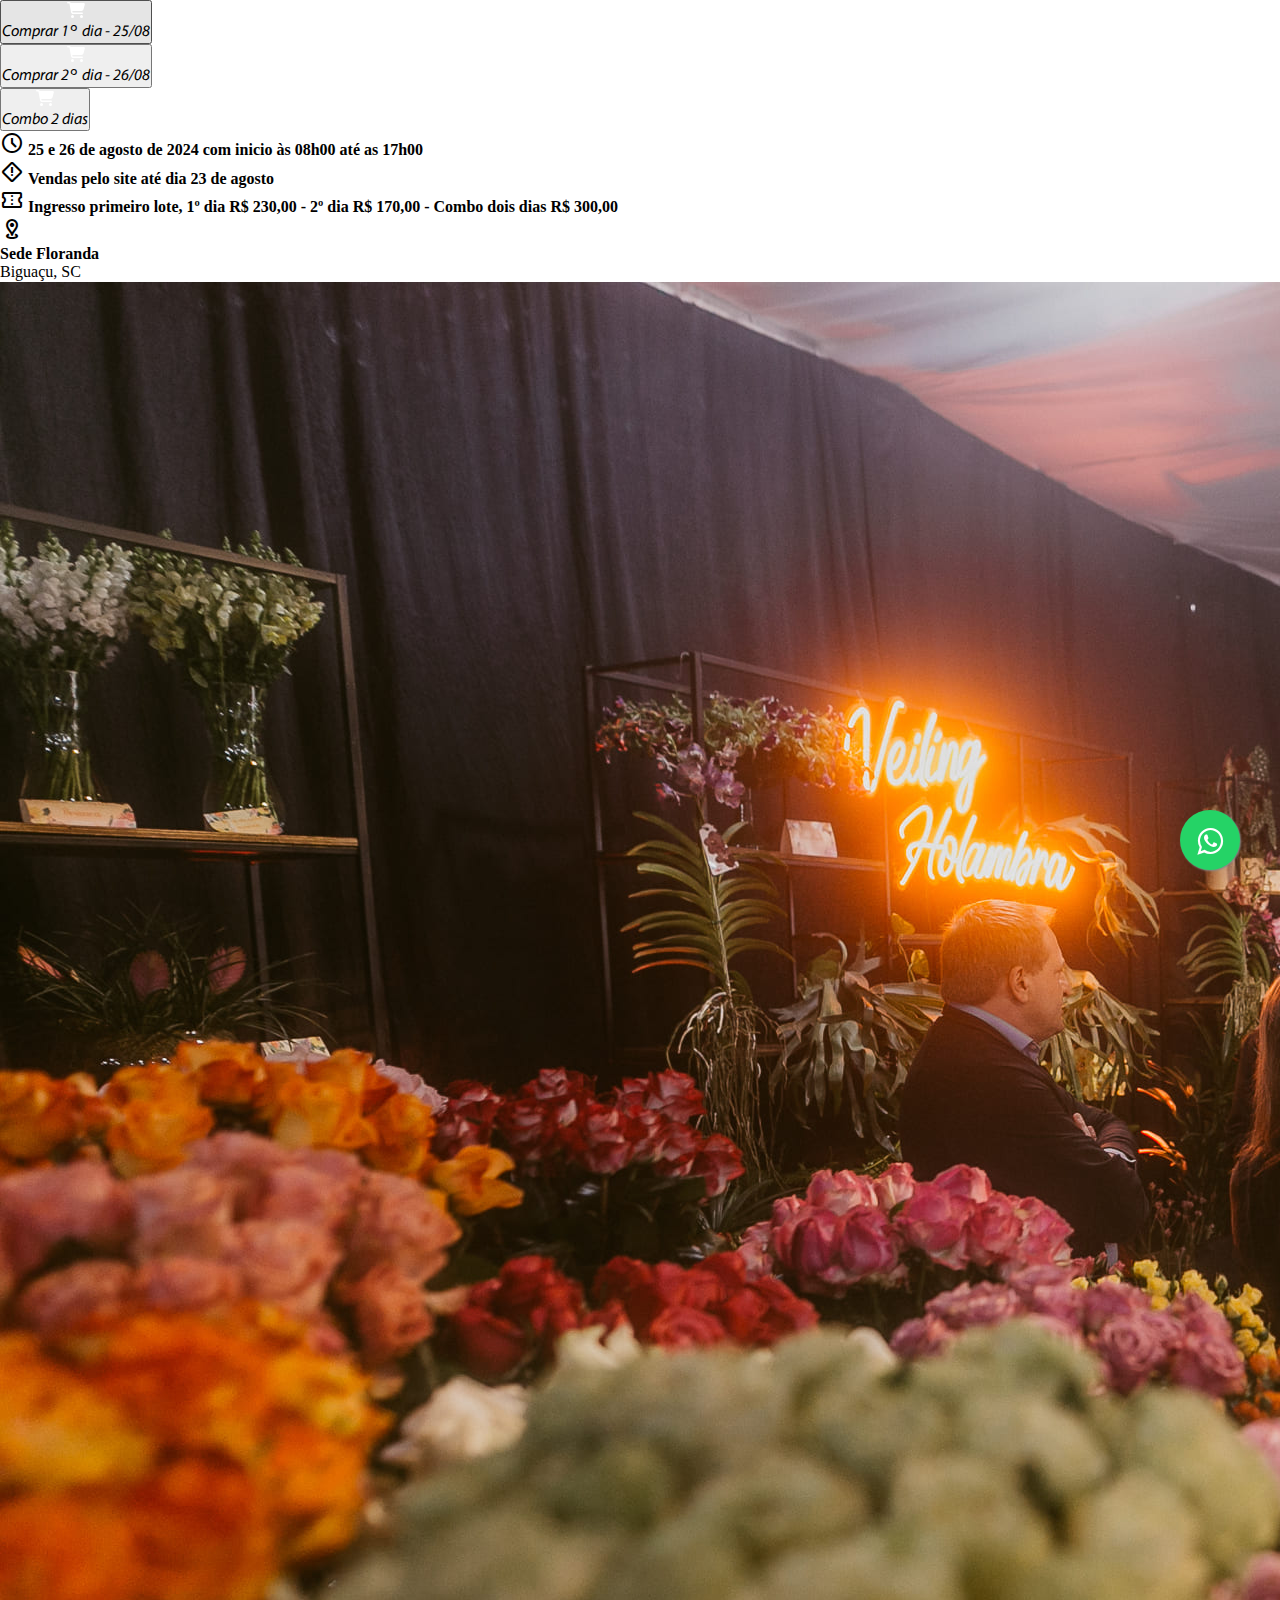
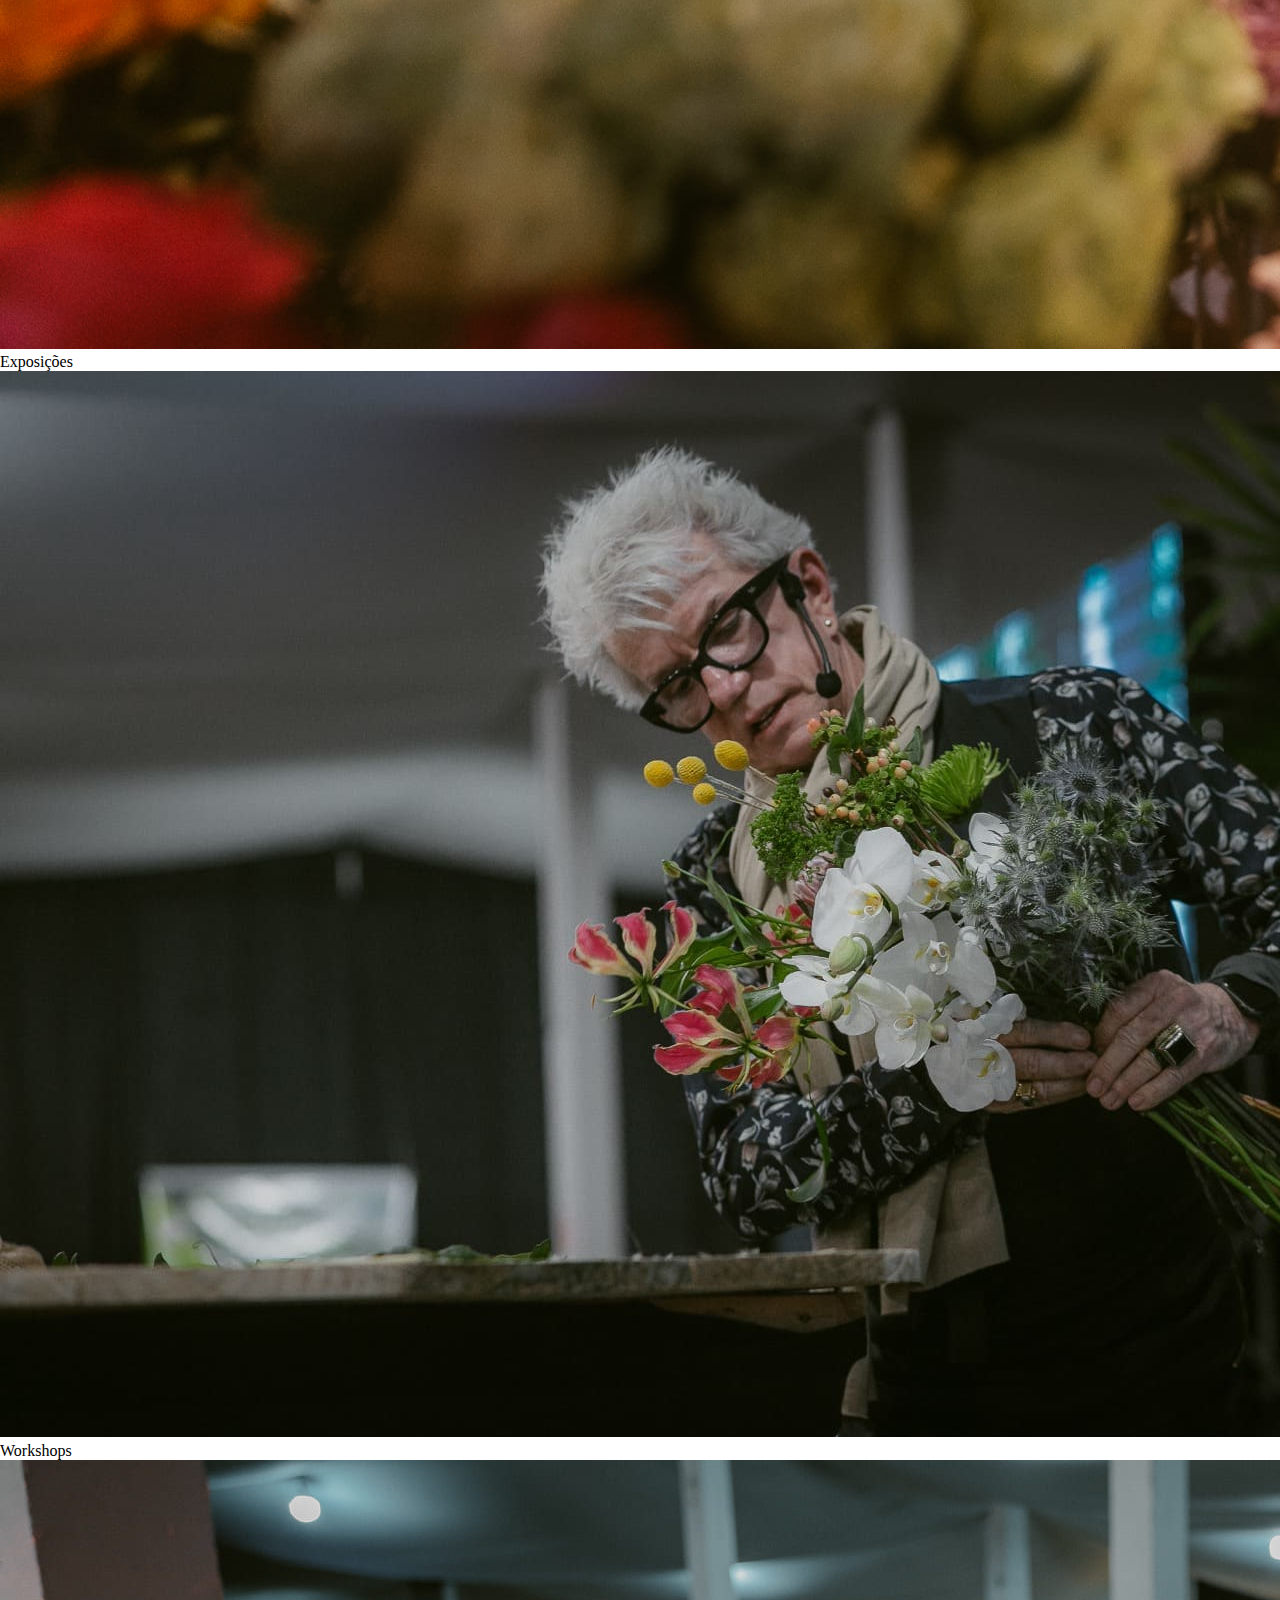
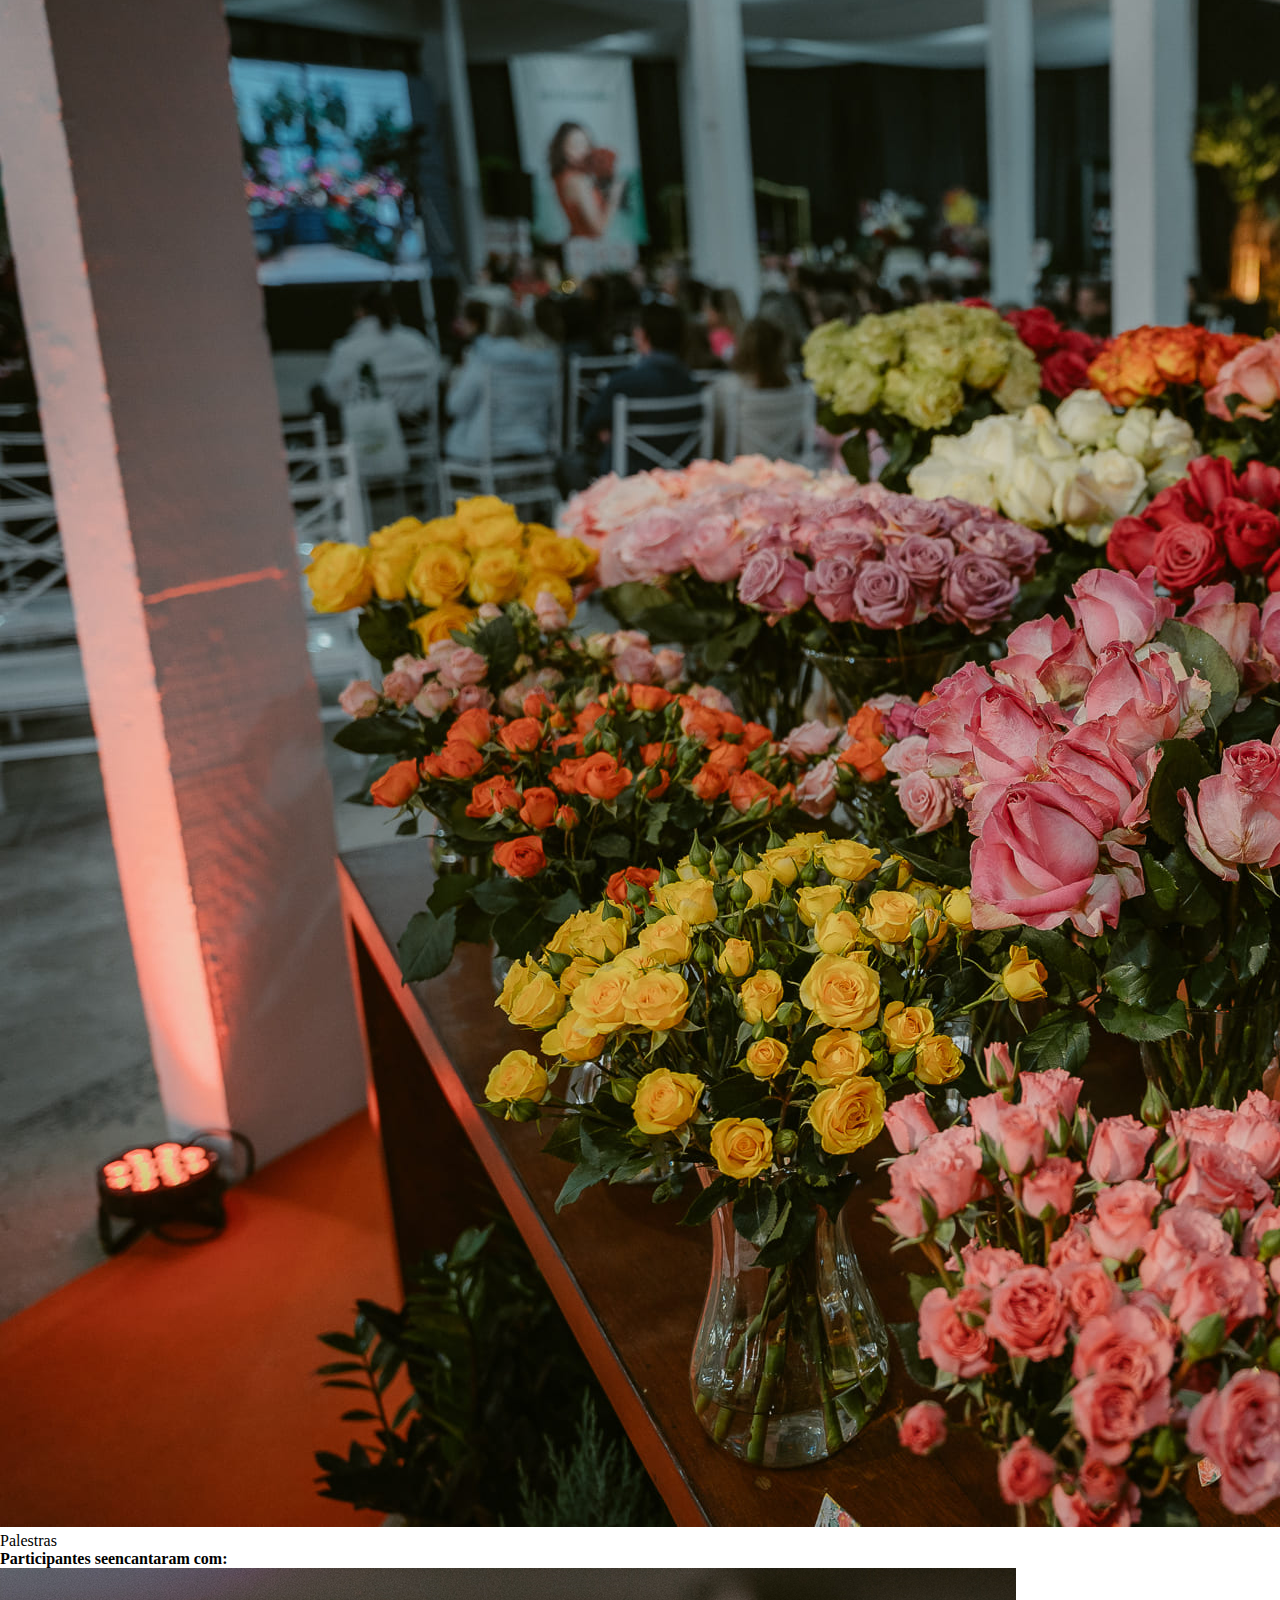
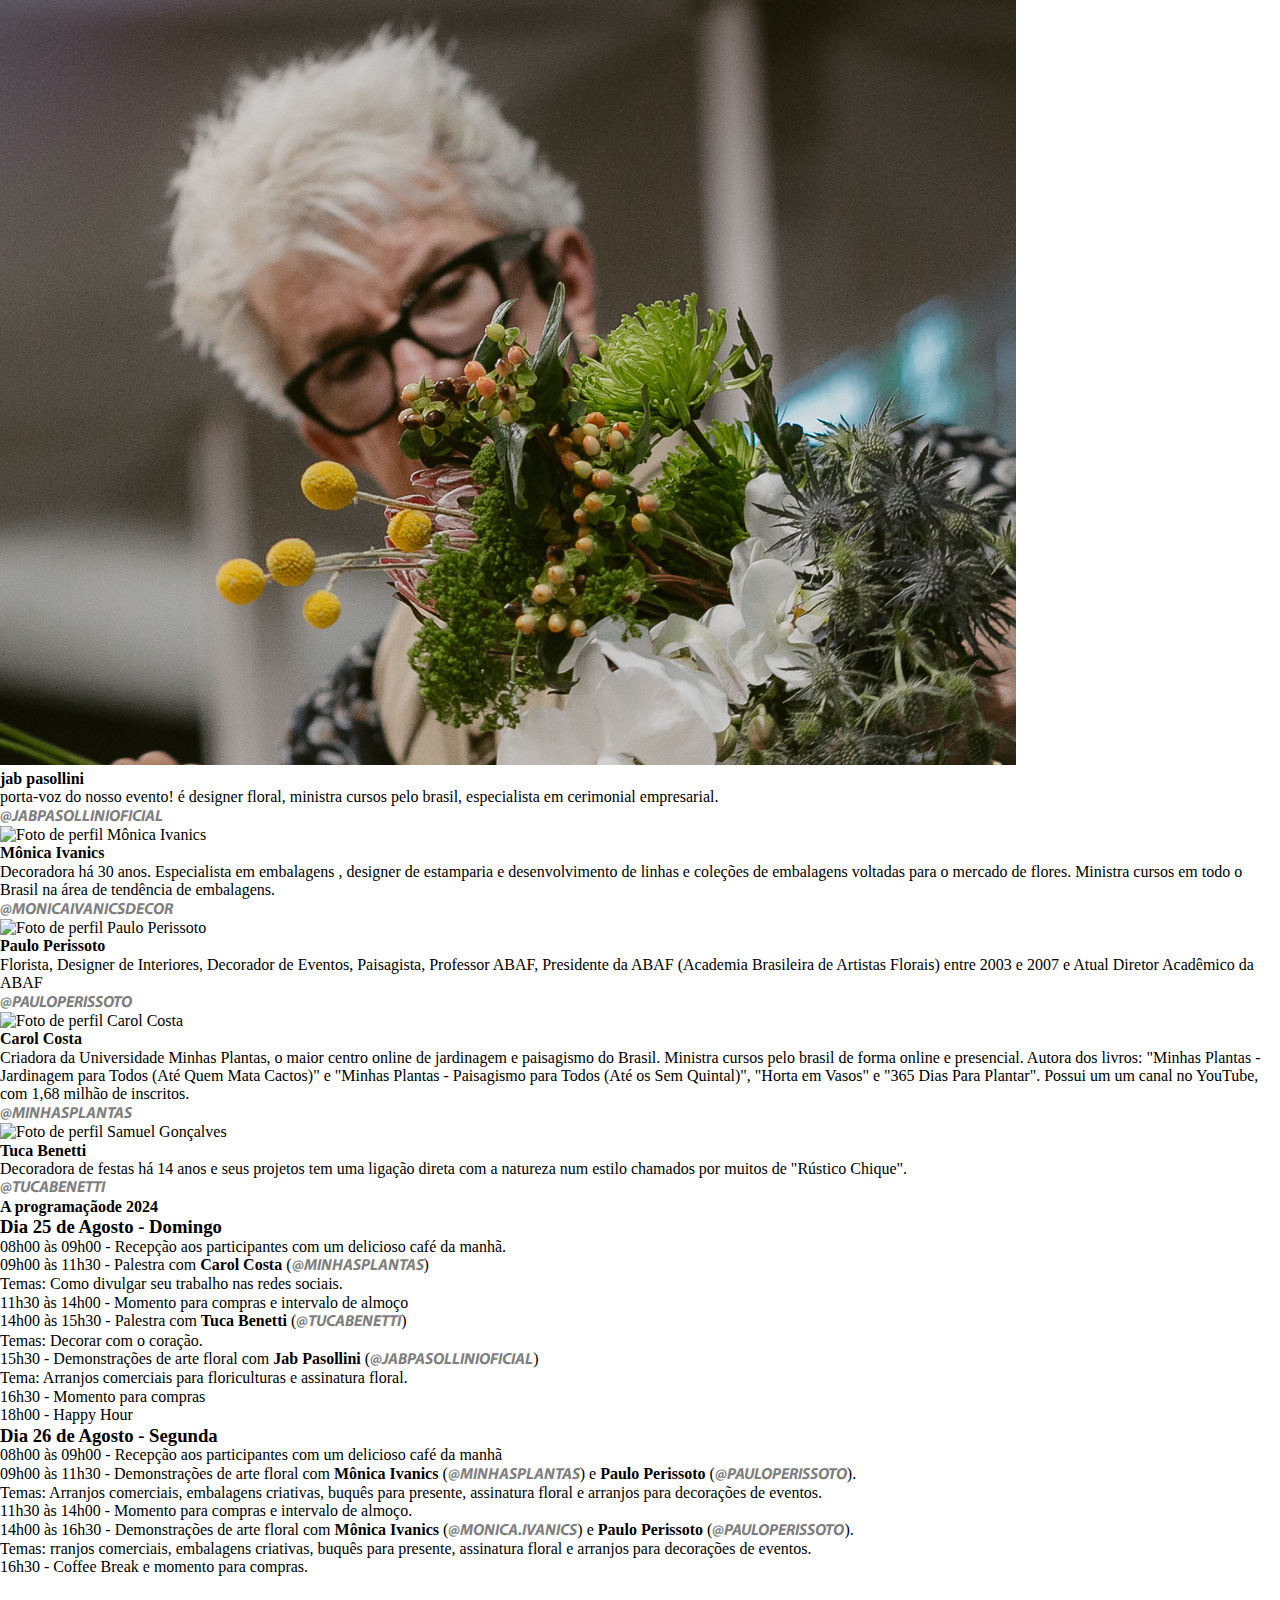
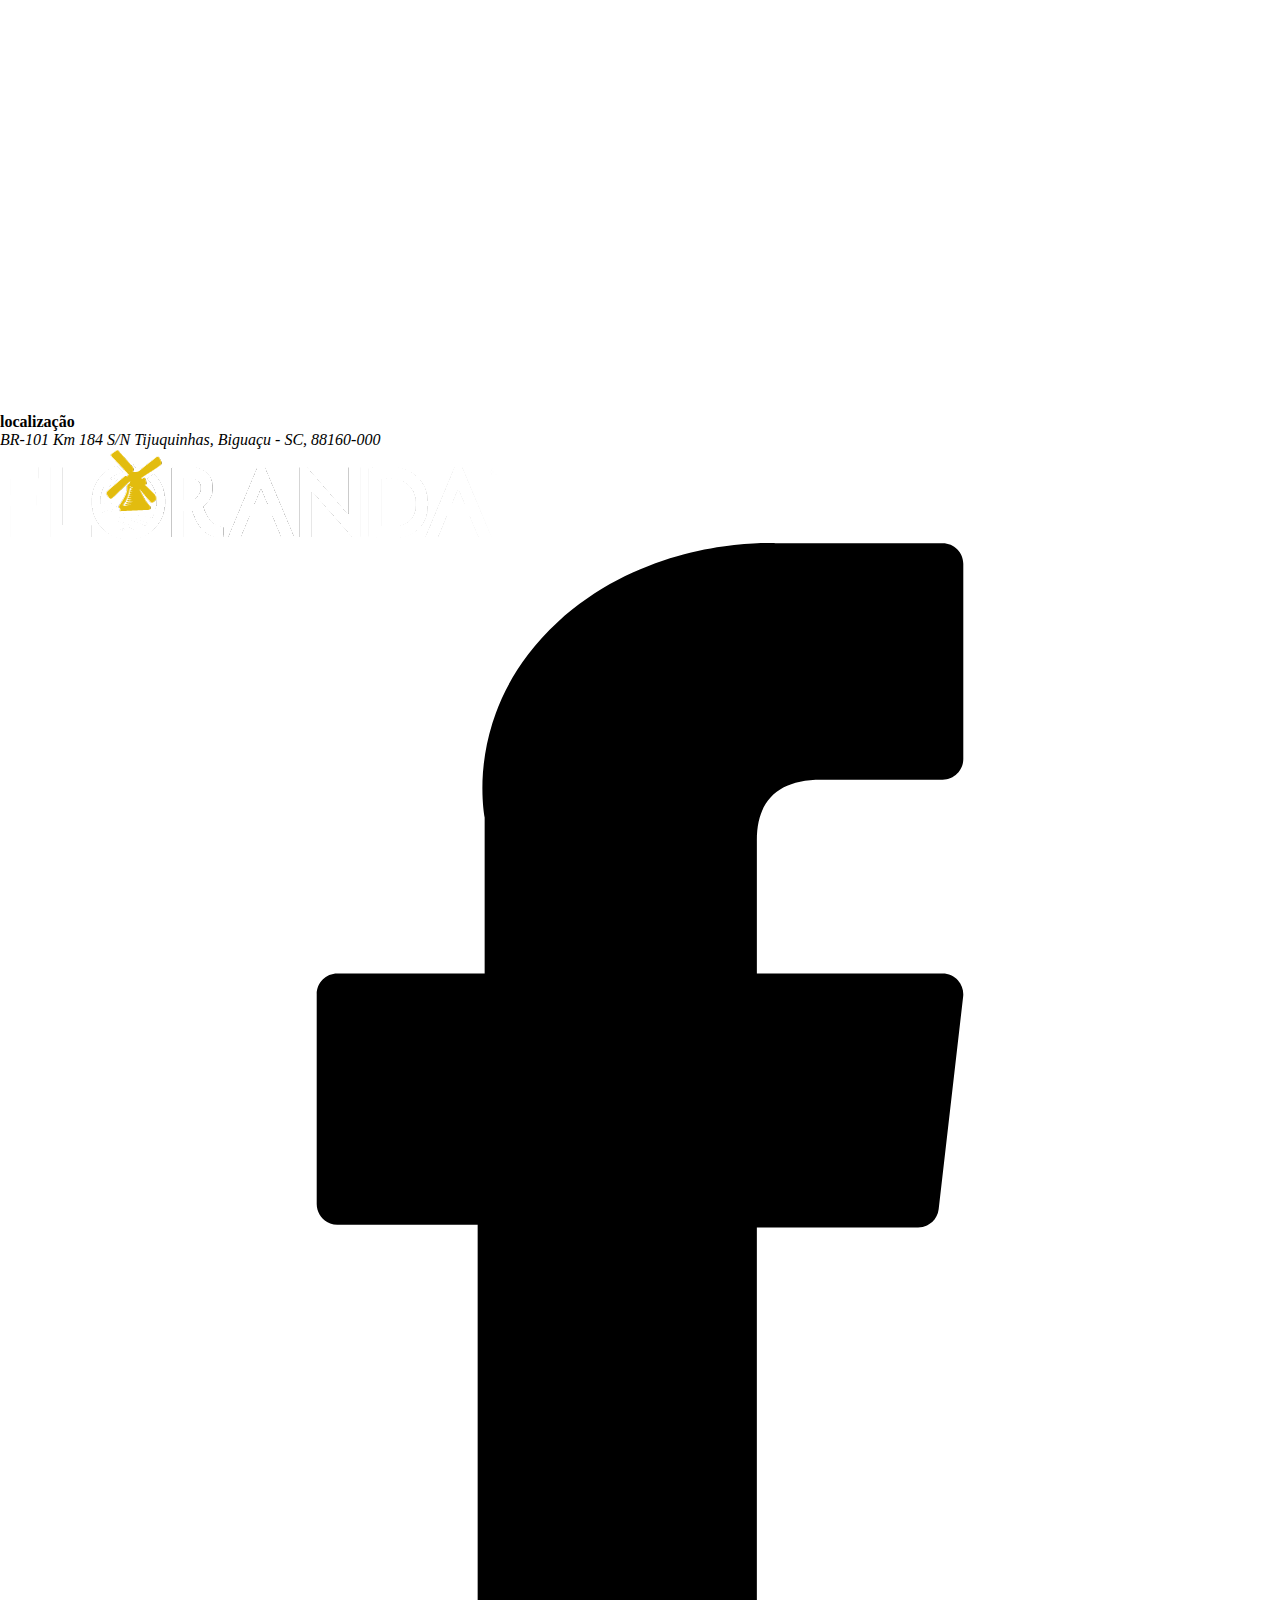
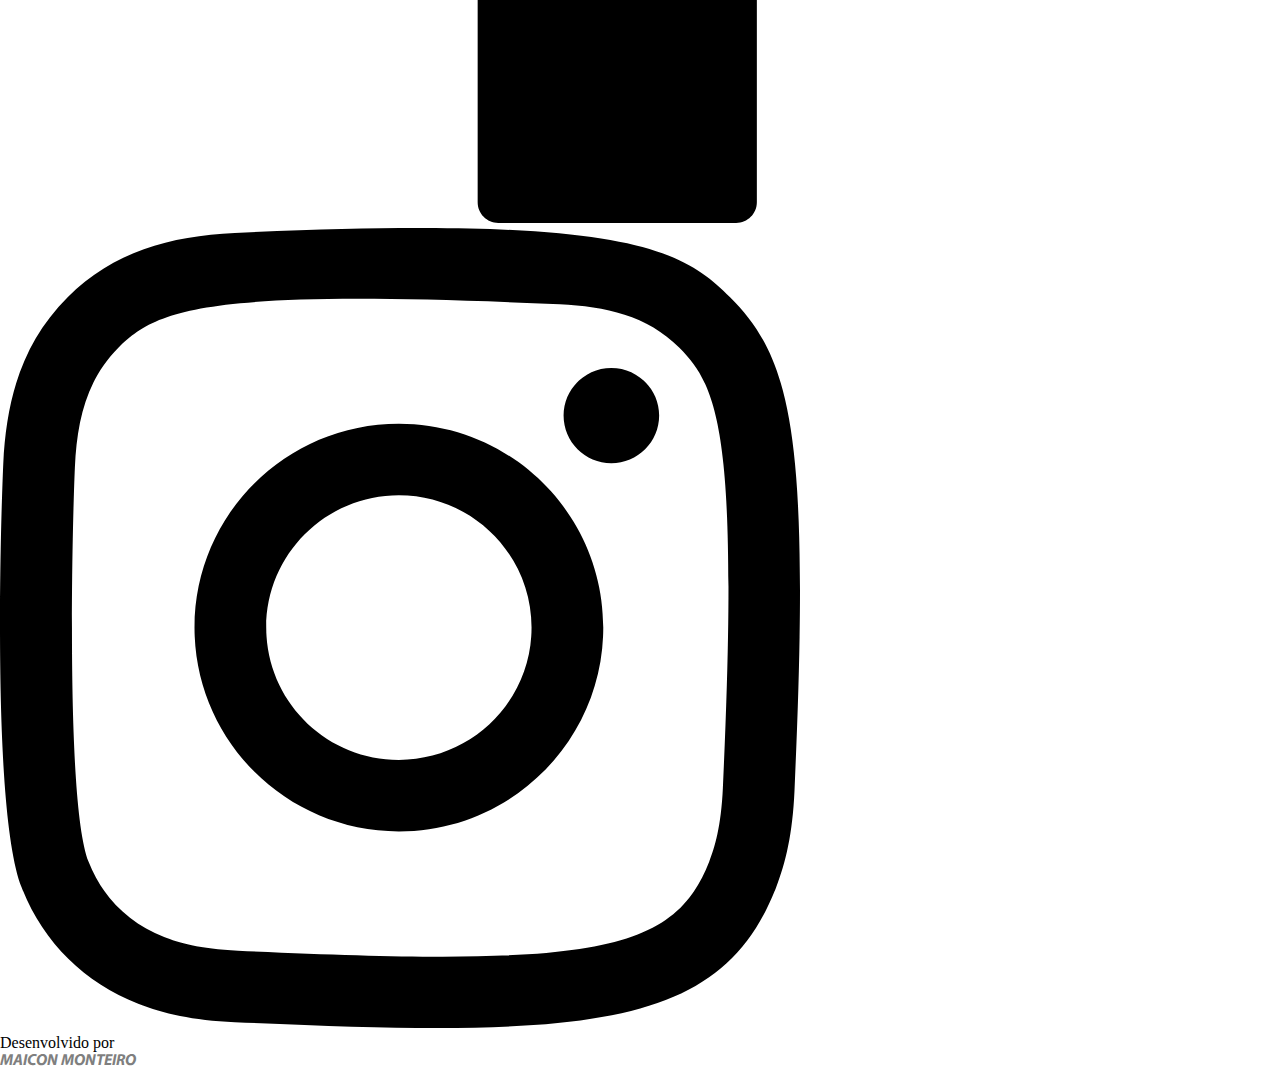
==== index.html @ c4220ab3 "Update index.html" ====
<!DOCTYPE html>
<html lang="pt-BR">

<head>
    <meta charset="UTF-8">
    <meta name="viewport" content="width=device-width, initial-scale=1.0">
    <link rel="stylesheet" href="styles/reset.css">
    <link rel="stylesheet" href="styles/style2024.css">
    <link rel="stylesheet" href="styles/resposividade.css">
    <link rel="stylesheet"
        href="https://fonts.googleapis.com/css2?family=Material+Symbols+Outlined:opsz,wght,FILL,GRAD@48,400,0,0" />
    <link rel="stylesheet" href="https://maxcdn.bootstrapcdn.com/font-awesome/4.5.0/css/font-awesome.min.css">

    <link rel="stylesheet" href="styles/carroucel.css">

    <title>ExpoFloranda 2023</title>
</head>

<body>

    <!-- início do preloader -->
    <div id="preloader">
        <div class="inner">
            <!-- HTML DA ANIMAÇÃO MUITO LOUCA DO SEU PRELOADER! -->
            <div class="bolas">
                <div>
                    <img src="img/icons8-flor-50.png" alt="">
                </div>
                <div>
                    <img src="img/icons8-flor-50.png" alt="">
                </div>
                <div>
                    <img src="img/icons8-flor-50.png" alt="">
                </div>
            </div>
        </div>
    </div>
    <!-- fim do preloader -->

    <main>
        <header>
            
        </header>
        <div class="marca">
           
        </div>

        <section class="primeiraSessao">
            
            <div class="conteiner">
                <div class="card">
                    <a href="https://www.asaas.com/c/vavs2cls1u413tmq">
                        <button class="CartBtn">
                            <span class="IconContainer">
                                <svg xmlns="http://www.w3.org/2000/svg" height="1em" viewBox="0 0 576 512"
                                    fill="rgb(255, 255, 255)" class="cart">
                                    <path
                                        d="M0 24C0 10.7 10.7 0 24 0H69.5c22 0 41.5 12.8 50.6 32h411c26.3 0 45.5 25 38.6 50.4l-41 152.3c-8.5 31.4-37 53.3-69.5 53.3H170.7l5.4 28.5c2.2 11.3 12.1 19.5 23.6 19.5H488c13.3 0 24 10.7 24 24s-10.7 24-24 24H199.7c-34.6 0-64.3-24.6-70.7-58.5L77.4 54.5c-.7-3.8-4-6.5-7.9-6.5H24C10.7 48 0 37.3 0 24zM128 464a48 48 0 1 1 96 0 48 48 0 1 1 -96 0zm336-48a48 48 0 1 1 0 96 48 48 0 1 1 0-96z">
                                    </path>
                                </svg>
                            </span>
                            <p class="text">Comprar 1º dia - 25/08 </p>
                        </button>
                    </a>
                    <br>
                    <a href="https://www.asaas.com/c/8oqv9odpd872ry3j">
                        <button class="CartBtn">
                            <span class="IconContainer">
                                <svg xmlns="http://www.w3.org/2000/svg" height="1em" viewBox="0 0 576 512"
                                    fill="rgb(255, 255, 255)" class="cart">
                                    <path
                                        d="M0 24C0 10.7 10.7 0 24 0H69.5c22 0 41.5 12.8 50.6 32h411c26.3 0 45.5 25 38.6 50.4l-41 152.3c-8.5 31.4-37 53.3-69.5 53.3H170.7l5.4 28.5c2.2 11.3 12.1 19.5 23.6 19.5H488c13.3 0 24 10.7 24 24s-10.7 24-24 24H199.7c-34.6 0-64.3-24.6-70.7-58.5L77.4 54.5c-.7-3.8-4-6.5-7.9-6.5H24C10.7 48 0 37.3 0 24zM128 464a48 48 0 1 1 96 0 48 48 0 1 1 -96 0zm336-48a48 48 0 1 1 0 96 48 48 0 1 1 0-96z">
                                    </path>
                                </svg>
                            </span>
                            <p class="text">Comprar 2º dia - 26/08</p>
                        </button>
                    </a>
                    <br>
                    <a href="https://www.asaas.com/c/prt9czkkmqlauo57">
                        <button class="CartBtn">
                            <span class="IconContainer">
                                <svg xmlns="http://www.w3.org/2000/svg" height="1em" viewBox="0 0 576 512"
                                    fill="rgb(255, 255, 255)" class="cart">
                                    <path
                                        d="M0 24C0 10.7 10.7 0 24 0H69.5c22 0 41.5 12.8 50.6 32h411c26.3 0 45.5 25 38.6 50.4l-41 152.3c-8.5 31.4-37 53.3-69.5 53.3H170.7l5.4 28.5c2.2 11.3 12.1 19.5 23.6 19.5H488c13.3 0 24 10.7 24 24s-10.7 24-24 24H199.7c-34.6 0-64.3-24.6-70.7-58.5L77.4 54.5c-.7-3.8-4-6.5-7.9-6.5H24C10.7 48 0 37.3 0 24zM128 464a48 48 0 1 1 96 0 48 48 0 1 1 -96 0zm336-48a48 48 0 1 1 0 96 48 48 0 1 1 0-96z">
                                    </path>
                                </svg>
                            </span>
                            <p class="text">Combo 2 dias</p>
                        </button>
                    </a>

                    <div class="infoCard">
                        <span class="material-symbols-outlined">schedule</span>
                        <strong>25 e 26 de agosto de 2024 com inicio às 08h00 até as 17h00</strong>
                    </div>
                    <div class="infoCard">
                        <span class="material-symbols-outlined">emergency_home</span>
                        <strong>Vendas pelo site até dia 23 de agosto</strong>
                    </div>
                    <div class="infoCard">
                        <span class="material-symbols-outlined">confirmation_number</span>
                        <strong>Ingresso primeiro lote, 1º dia R$ 230,00 - 2º dia R$ 170,00 - Combo dois dias R$ 300,00</strong>
                    </div>


                    <!--<div class="infoCard">
                        <span class="material-symbols-outlined">group_add</span>
                        <strong>Para compra em grupo com mais de 3 pessoas da mesma empresa, entrar em contato</strong>
                    </div>-->

                    <div class="infoCard">
                        <span class="material-symbols-outlined">distance</span>
                        <div>
                            <strong>Sede Floranda</strong>
                            <p>Biguaçu, SC</p>
                        </div>

                    </div>
                </div>
                
            </div>
        </section>
        <section class="segundaSessao">
            <div class="conteinerEventos">
                <img class="imgEventos" src="img/exposicoes.jpg" alt="Imagem de uma exposição na ExpoFloranda">
                <p class="evento">Exposições</p>
            </div>
            <div class="conteinerEventos">
                <img class="imgEventos" src="img/workshops.jpg" alt="Imagem de um workshop na ExpoFloranda">
                <p class="evento">Workshops</p>
            </div>
            <div class="conteinerEventos">
                <img class="imgEventos" src="img/palestras.jpg" alt="Imagem de uma Palestra na ExpoFloranda">
                <p class="evento">Palestras</p>
            </div>
        </section>

        <!--carrocel-->

        <!--fim do carrocel -->

        <div class="tituloTerceiraSessao">
            <strong>Participantes se</strong><strong>encantaram com:</strong>
        </div>

        <section class="terceiraSessao">
            <div class="primColum">
                <div class="sobreArtista">
                    <img class="fotoPerfil" src="img/jab.png" alt="Foto de perfil Jab Passollini">
                    <div>
                        <strong class="nomeArtista">jab pasollini</strong>
                        <p class="formacaoArtista">
                            porta-voz do nosso evento! é designer floral,
                            ministra cursos pelo brasil, especialista em cerimonial empresarial.</p>
                        <a href="https://www.instagram.com/jabpasollinioficial/"
                            target="_blank">@jabpasollinioficial</a>
                    </div>
                </div>

                <div class="sobreArtista">
                    <img class="fotoPerfil" src="img/2024/monicaa.png" alt="Foto de perfil Mônica Ivanics">
                    <div>
                        <strong class="nomeArtista">Mônica Ivanics</strong>
                        <p class="formacaoArtista">
                            Decoradora há  30 anos. Especialista em embalagens , designer de estamparia e desenvolvimento de linhas e coleções de embalagens voltadas para o mercado de flores.
                            Ministra cursos em todo o Brasil na área de tendência de embalagens. 
                        </p>
                        <a href="https://www.instagram.com/monicaivanicsdecor/" target="_blank">@monicaivanicsdecor</a>
                    </div>
                </div>

                <div class="sobreArtista">
                    <img class="fotoPerfil" src="img/2024/pauloo.png" alt="Foto de perfil Paulo Perissoto">
                    <div>
                        <strong class="nomeArtista">Paulo Perissoto</strong>
                        <p class="formacaoArtista">
                            Florista,  Designer de Interiores,  Decorador de Eventos,  Paisagista,  Professor ABAF,  Presidente da ABAF (Academia Brasileira de Artistas Florais) 
                            entre 2003 e 2007 e  Atual Diretor Acadêmico da ABAF

                        </p>
                        <a href="https://www.instagram.com/pauloperissoto/" target="_blank">@pauloperissoto</a>
                    </div>
                </div>
            </div>

            <div class="seconColum">
                <div class="sobreArtista">
                    <img class="fotoPerfil" src="img/2024/caroll.png" alt="Foto de perfil Carol Costa">
                    <div>
                        <strong class="nomeArtista">Carol Costa</strong>
                        <p class="formacaoArtista">
                            Criadora da Universidade Minhas Plantas, o maior centro online de jardinagem e paisagismo do Brasil. Ministra cursos pelo brasil de forma online e presencial. 
                            Autora dos livros: "Minhas Plantas - Jardinagem para Todos (Até Quem Mata Cactos)" e "Minhas Plantas - Paisagismo para Todos (Até os Sem Quintal)",  
                            "Horta em Vasos"  e "365 Dias Para Plantar". Possui um  um canal no YouTube, com 1,68 milhão de inscritos.
                        </p>
                        <a href="https://www.instagram.com/minhasplantas/" target="_blank">@minhasplantas</a>
                    </div>
                </div>

                <div class="sobreArtista">
                    <img class="fotoPerfil" src="img/2024/tucaa.png" alt="Foto de perfil Samuel Gonçalves">
                    <div>
                        <strong class="nomeArtista">Tuca Benetti</strong>
                        <p class="formacaoArtista">
                            Decoradora de festas  há 14 anos e seus  projetos tem uma ligação direta com a natureza num estilo chamados por muitos de "Rústico Chique".
                        </p>
                        <a href="https://www.instagram.com/tucabenetti/"
                            target="_blank">@tucabenetti</a>
                    </div>
                </div>
            </div>
        </section>

        <section class="programacao">
            <div class="tituloTerceiraSessao quarta">
                <strong>A programação</strong><strong>de 2024</strong>
            </div>
            <div class="domingoSegunda">
                <div class="domingo">
                    <h3>Dia 25 de Agosto - Domingo</h3>
                    <p>
                        <span>08h00 às 09h00</span> - Recepção aos participantes com um  delicioso
                        café da manhã.
                       
                    </p>
                    <p>
                        <span>09h00 às 11h30</span> - Palestra com <strong>Carol Costa</strong>
                        (<a href="https://www.instagram.com/minhasplantas/">@minhasplantas</a>)
                    </p>

                    <p>
                        <span>Temas:</span> Como divulgar seu trabalho nas redes sociais.
                    </p>

                    <p>
                        <span>11h30 às 14h00</span> - Momento para compras e intervalo de almoço

                    </p>
                    <p>
                        <span>14h00 às 15h30</span> - Palestra com <strong>Tuca Benetti</strong>
                        (<a href="https://www.instagram.com/tucabenetti/">@tucabenetti</a>)
                    </p>

                    <p>
                        <span>Temas:</span> Decorar com o coração.
                    </p>

                    <p>
                        <span>15h30</span> - Demonstrações de arte floral com <strong>Jab Pasollini</strong>
                        (<a href="https://www.instagram.com/jabpasollinioficial/">@jabpasollinioficial</a>)
                    </p>

                    <p>
                        <span>Tema:</span> Arranjos comerciais para floriculturas e assinatura floral.
                    </p>

                    <p>
                        <span>16h30</span> - Momento para compras
                    </p>

                    <p>
                        <span>18h00</span> - Happy Hour
                    </p>
                </div>

                <div class="segunda">
                    <h3>Dia 26 de Agosto - Segunda</h3>

                    <p>
                        <span>08h00 às 09h00</span> - Recepção aos participantes com um  delicioso
                        café da manhã
                       
                    </p>

                    <p>
                        <span>09h00 às 11h30</span> - Demonstrações de arte floral com <strong>Mônica Ivanics</strong>
                        (<a href="https://www.instagram.com/minhasplantas/">@minhasplantas</a>) e <strong>Paulo Perissoto</strong> (<a href="https://www.instagram.com/pauloperissoto/">@pauloperissoto</a>).
                    </p>

                    <p>
                        <span>Temas:</span> Arranjos comerciais, embalagens criativas, buquês para presente, assinatura floral e arranjos para decorações de eventos.
                    </p>

                    <p>
                        <span>11h30 às 14h00</span> - Momento para compras e intervalo de almoço.
                    </p>

                    <p>
                        <span>14h00 às 16h30</span> - Demonstrações de arte floral com <strong>Mônica Ivanics</strong>
                        (<a href="https://www.instagram.com/monicaivanicsdecor/">@monica.ivanics</a>) e <strong>Paulo Perissoto</strong> (<a href="https://www.instagram.com/pauloperissoto/">@pauloperissoto</a>).
                    </p>

                    <p>
                        <span>Temas:</span> rranjos comerciais, embalagens criativas, buquês para presente, assinatura floral e arranjos para decorações de eventos.
                    </p>

                    <p>
                        <span>16h30</span> - Coffee Break e momento para compras.
                    </p>
                </div>

        </section>

        <div class="localizacao">
            <strong>localização</strong>
            <iframe
                src="https://www.google.com/maps/embed?pb=!1m14!1m8!1m3!1d14166.393675026946!2d-48.6268605!3d-27.4194552!3m2!1i1024!2i768!4f13.1!3m3!1m2!1s0x95274c30b0877d41%3A0xb5173b12b1f41ce8!2sFloranda%20Distribuidora!5e0!3m2!1spt-BR!2sbr!4v1689078683156!5m2!1spt-BR!2sbr"
                width="600" height="450" style="border:0;" allowfullscreen="" loading="lazy"
                referrerpolicy="no-referrer-when-downgrade"></iframe>
        </div>
        <div>
            <address>
                <p>BR-101 Km 184 S/N Tijuquinhas, Biguaçu - SC, 88160-000</p>
            </address>
        </div>
    </main>
    <footer>
        <div class="conteiner-footer">
            <div>
                <img class="logoRodape" src="img/marcaFloranda.png" alt="Logo Floranda">
            </div>
            <div id="social-buttons" class="social-buttons">
                <a href="https://www.facebook.com/floranda.comerciodeflores/" class="social-button facebook">
                    <svg version="1.1" id="Layer_1" xmlns="http://www.w3.org/2000/svg"
                        xmlns:xlink="http://www.w3.org/1999/xlink" viewBox="0 0 310 310" xml:space="preserve">
                        <g id="XMLID_834_">
                            <path id="XMLID_835_" d="M81.703,165.106h33.981V305c0,2.762,2.238,5,5,5h57.616c2.762,0,5-2.238,5-5V165.765h39.064
                  c2.54,0,4.677-1.906,4.967-4.429l5.933-51.502c0.163-1.417-0.286-2.836-1.234-3.899c-0.949-1.064-2.307-1.673-3.732-1.673h-44.996
                  V71.978c0-9.732,5.24-14.667,15.576-14.667c1.473,0,29.42,0,29.42,0c2.762,0,5-2.239,5-5V5.037c0-2.762-2.238-5-5-5h-40.545
                  C187.467,0.023,186.832,0,185.896,0c-7.035,0-31.488,1.381-50.804,19.151c-21.402,19.692-18.427,43.27-17.716,47.358v37.752H81.703
                  c-2.762,0-5,2.238-5,5v50.844C76.703,162.867,78.941,165.106,81.703,165.106z"></path>
                        </g>
                    </svg>
                </a>
                <a href="https://www.instagram.com/florandacomerciodeflores/" class="social-button instagram">
                    <svg width="800px" height="800px" viewBox="0 0 20 20" version="1.1"
                        xmlns="http://www.w3.org/2000/svg" xmlns:xlink="http://www.w3.org/1999/xlink">
                        <g id="Page-1" stroke="none" stroke-width="1">
                            <g id="Dribbble-Light-Preview" transform="translate(-340.000000, -7439.000000)">
                                <g id="icons" transform="translate(56.000000, 160.000000)">
                                    <path
                                        d="M289.869652,7279.12273 C288.241769,7279.19618 286.830805,7279.5942 285.691486,7280.72871 C284.548187,7281.86918 284.155147,7283.28558 284.081514,7284.89653 C284.035742,7285.90201 283.768077,7293.49818 284.544207,7295.49028 C285.067597,7296.83422 286.098457,7297.86749 287.454694,7298.39256 C288.087538,7298.63872 288.809936,7298.80547 289.869652,7298.85411 C298.730467,7299.25511 302.015089,7299.03674 303.400182,7295.49028 C303.645956,7294.859 303.815113,7294.1374 303.86188,7293.08031 C304.26686,7284.19677 303.796207,7282.27117 302.251908,7280.72871 C301.027016,7279.50685 299.5862,7278.67508 289.869652,7279.12273 M289.951245,7297.06748 C288.981083,7297.0238 288.454707,7296.86201 288.103459,7296.72603 C287.219865,7296.3826 286.556174,7295.72155 286.214876,7294.84312 C285.623823,7293.32944 285.819846,7286.14023 285.872583,7284.97693 C285.924325,7283.83745 286.155174,7282.79624 286.959165,7281.99226 C287.954203,7280.99968 289.239792,7280.51332 297.993144,7280.90837 C299.135448,7280.95998 300.179243,7281.19026 300.985224,7281.99226 C301.980262,7282.98483 302.473801,7284.28014 302.071806,7292.99991 C302.028024,7293.96767 301.865833,7294.49274 301.729513,7294.84312 C300.829003,7297.15085 298.757333,7297.47145 289.951245,7297.06748 M298.089663,7283.68956 C298.089663,7284.34665 298.623998,7284.88065 299.283709,7284.88065 C299.943419,7284.88065 300.47875,7284.34665 300.47875,7283.68956 C300.47875,7283.03248 299.943419,7282.49847 299.283709,7282.49847 C298.623998,7282.49847 298.089663,7283.03248 298.089663,7283.68956 M288.862673,7288.98792 C288.862673,7291.80286 291.150266,7294.08479 293.972194,7294.08479 C296.794123,7294.08479 299.081716,7291.80286 299.081716,7288.98792 C299.081716,7286.17298 296.794123,7283.89205 293.972194,7283.89205 C291.150266,7283.89205 288.862673,7286.17298 288.862673,7288.98792 M290.655732,7288.98792 C290.655732,7287.16159 292.140329,7285.67967 293.972194,7285.67967 C295.80406,7285.67967 297.288657,7287.16159 297.288657,7288.98792 C297.288657,7290.81525 295.80406,7292.29716 293.972194,7292.29716 C292.140329,7292.29716 290.655732,7290.81525 290.655732,7288.98792"
                                        id="instagram-[#167]">

                                    </path>
                                </g>
                            </g>
                        </g>
                    </svg>
                </a>
            </div>
        </div>
        <div class="credito">
            <div class="creditoMonteiro">
                <p>Desenvolvido por &nbsp;</p>
                <a href="https://www.monteiro.dev.br/" target="_blank">
                    <p>Maicon Monteiro</p>
                </a>
            </div>
            
        </div>
        <a href="https://wa.me/554832798910?text=Olá%20preciso de%20mais informações."
            style="text-align: center; position:fixed;width:60px;height:60px;bottom:30px;right:40px;background-color:#25d366;color:#FFF;border-radius:50px;font-size:30px;box-shadow: 1px 1px 2px #888; z-index:0;"
            target="_blank">
            <i style="margin-top:16px" class="fa fa-whatsapp"></i>
        </a>

    </footer>

    <script src="js/preloader.js"></script>
    <script src="js/carrocel.js"></script>

</body>

</html>
---- styles/resposividade.css ----
@media only screen and (max-width: 1000px) {

    .marcaFloranda {
        width: 70%;
        padding-bottom: 30px;
    }

    .primeiraSessao {
        margin-top: 30px;
    }

    .logoFloranda {
        width: 150px;
        margin-top: 20px;
        margin-bottom: 10px;
    }

    .marca {
        margin-top: 20px;
        margin-bottom: -20px;
    }

    .dataEdicao h1 {
        font-size: 3rem;
    }

    .dataEdicao h2 {
        font-size: 1.7rem;
        margin-top: 2px;
    }

    .chamada {
        padding: 5px;
    }

    .chamada h2 {
        font-size: 2rem;
        margin-top: -70px;
    }

    .tituloTerceiraSessao {
        font-size: 2rem;
    }

    .terceiraSessao {
        width: 100vw;
    }

    .primColum {
        width: 380px;
        margin: auto;
    }

    .seconColum {
        width: 380px;
        margin: auto;
    }

    .nomeArtista {
        font-size: 1rem;
    }

    .formacaoArtista {
        font-size: 0.8em;
    }

    .fotoPerfil {
        width: 50px;
        height: 50px;
        border-radius: 50%;
    }

    .participe {
        font-size: 1.5rem;
    }

    .dataEdicao h3 {
        font-size: 1em;
    }

    .terceiraSessao {
        flex-direction: column;
    }

    .segundaSessao {
        flex-direction: column;

    }

    .evento {
        font-size: 1.4em;
    } 

    .conteiner {
        flex-direction: column-reverse;
    }

    .conteiner-footer {
        justify-content: space-around;
        padding-left: 15px;
        padding-right: 15px;
    }

    .redes-sociais {
        display: flex;
    }

    .credito {
        flex-direction: column;
    }

    .domingoSegunda {
        display:flex;
        flex-direction: column;
        padding: 5px;
    }

    .domingo {
        width: 95%;
    }

    .segunda {
        width: 95%;
    }
}
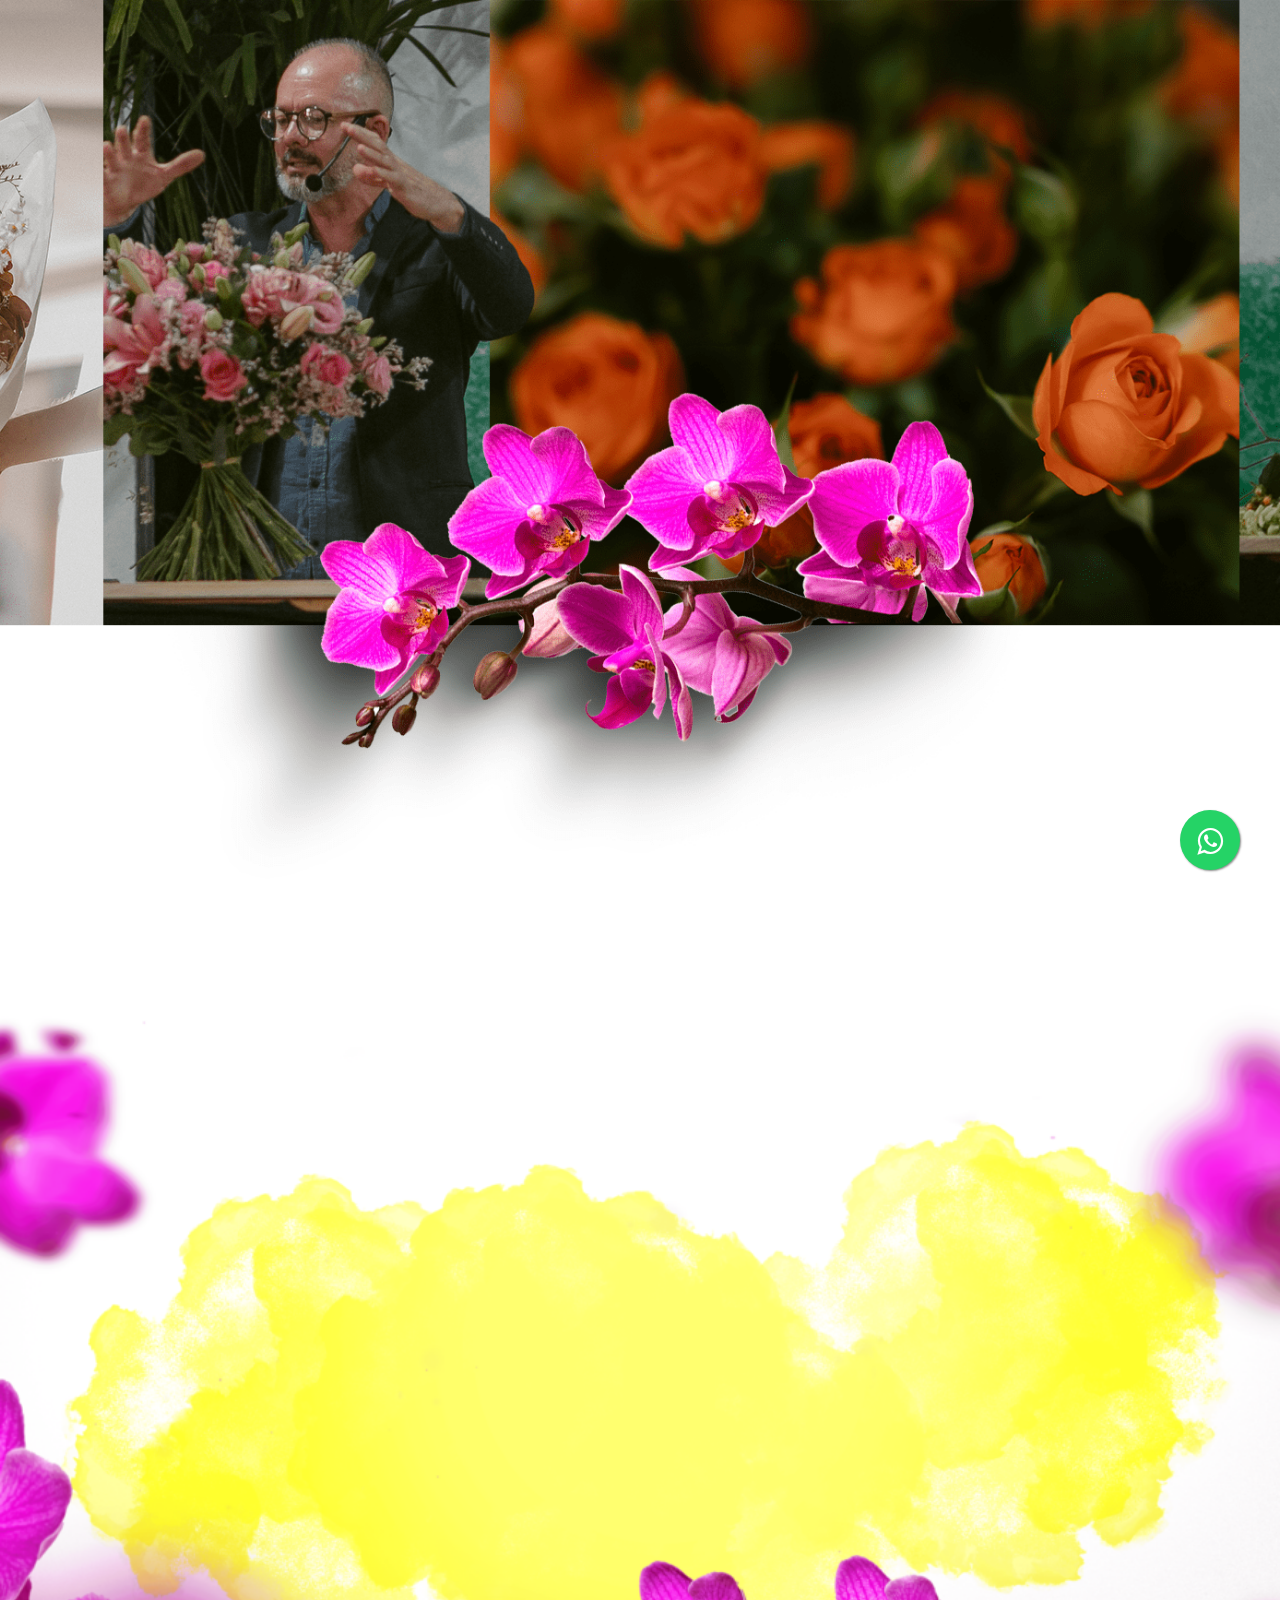
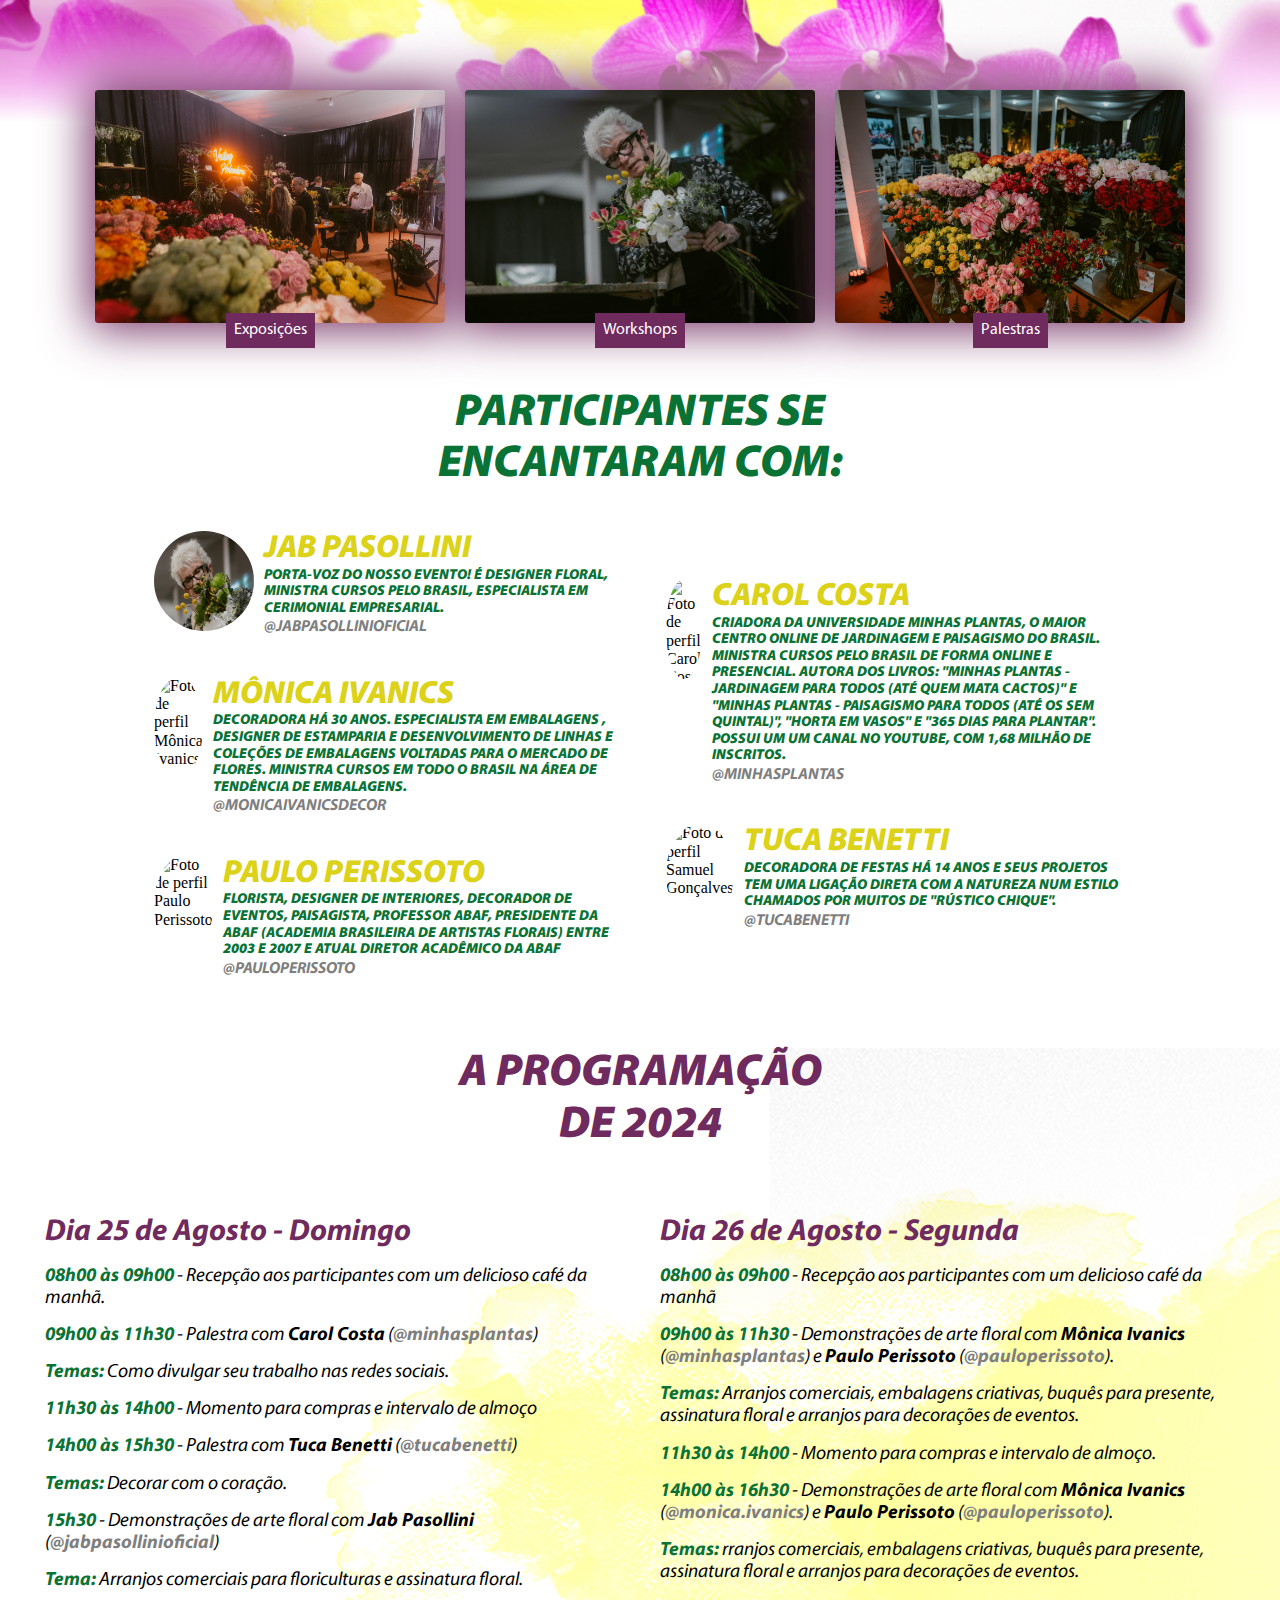
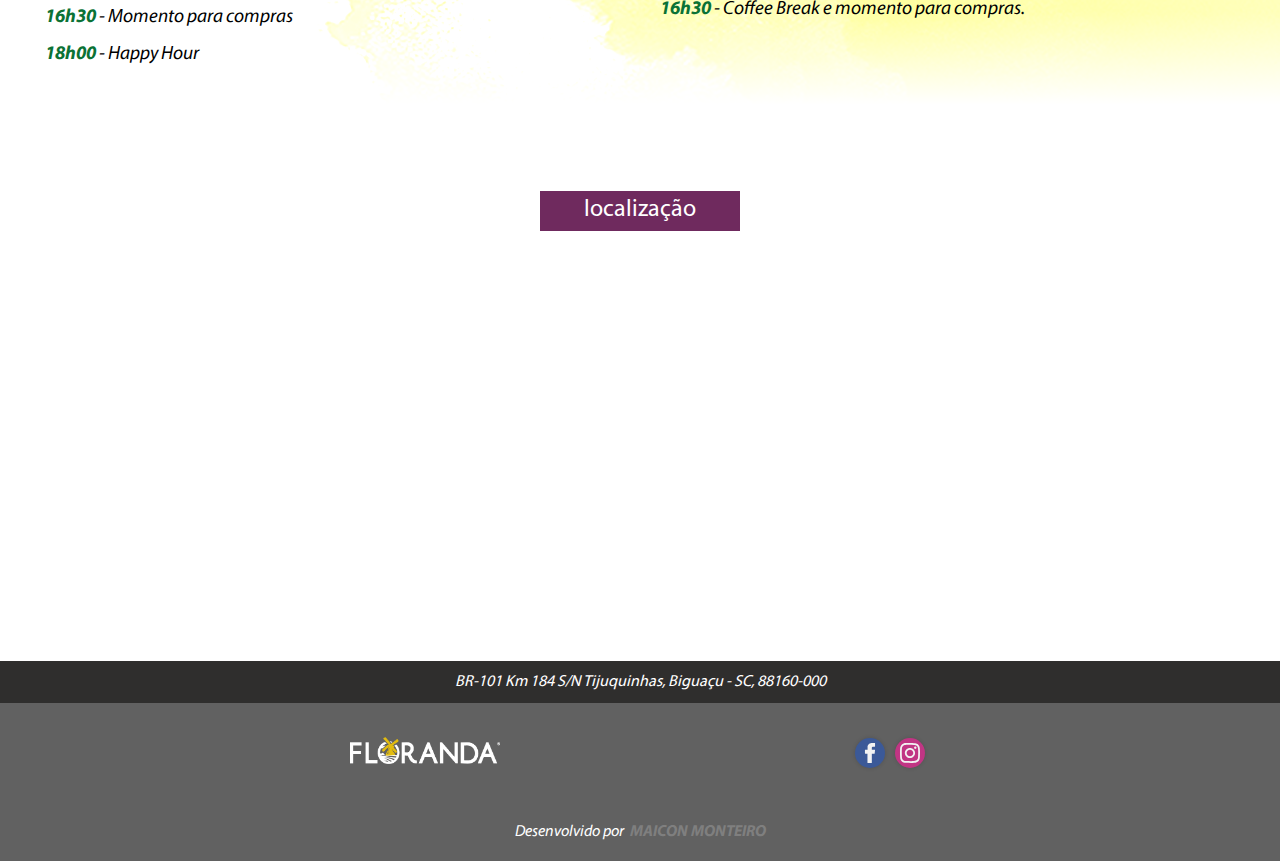
==== commit 8f1f2d1b: "Update index.html" ====
--- a/index.html
+++ b/index.html
@@ -5,7 +5,7 @@
     <meta charset="UTF-8">
     <meta name="viewport" content="width=device-width, initial-scale=1.0">
     <link rel="stylesheet" href="styles/reset.css">
-    <link rel="stylesheet" href="styles/style2024.css">
+    <link rel="stylesheet" href="styles/style.css">
     <link rel="stylesheet" href="styles/resposividade.css">
     <link rel="stylesheet"
         href="https://fonts.googleapis.com/css2?family=Material+Symbols+Outlined:opsz,wght,FILL,GRAD@48,400,0,0" />
--- a/styles/style.css
+++ b/styles/style.css
@@ -0,0 +1,664 @@
+body {
+    width: 100wv;
+    height: 100vh;
+}
+
+header {
+    display: flex;
+    align-items: center;
+    justify-content: center;
+    width: 100%;
+    height: 100vh;
+    background-image: url("../img/header.png");
+    background-repeat: no-repeat;
+    background-size: cover;
+    background-position: top;
+}
+
+.marca {
+    width: 100%;
+    display: flex;
+    justify-content: center;
+}
+
+.marcaFloranda {
+    width: 25%;
+    position: absolute;
+    top: 25%;
+}
+
+.logoFloranda {
+    width: 150px;
+    position: absolute;
+    bottom: -10%;
+}
+
+.primeiraSessao {
+    display: flex;
+    flex-direction: column;
+    align-items: center;
+    width: 100%;
+    height: 800px;
+    background-image: linear-gradient(to bottom, transparent 85%, #fff 99%), url("../img/imgConteineMobile.png");
+    background-position: center;
+    background-repeat: no-repeat;
+    background-size: cover;
+    margin-top: 30px;
+}
+
+.dataEdicao {
+    display: flex;
+    flex-direction: column;
+}
+
+.dataEdicao h1 {
+    font-size: 4rem;
+    color: #0B7235;
+    font-family: italic, sans-serif;
+    font-weight: 900;
+    margin-bottom: -15px;
+    margin-top: 20px;
+}
+
+.dataEdicao h2 {
+    color: #C5A903;
+    font-size: 2.1rem;
+    border: 1px solid #C5A903;
+    padding: 10px;
+    font-family: italic, sans-serif;
+}
+
+.dataEdicao h3 {
+    color: #0B7235;
+    font-family: regular, sans-serif;
+    font-weight: 900;
+    font-size: 1.8em;
+}
+
+.diaMesEdicao {
+    display: flex;
+    justify-content: space-between;
+}
+
+.segundaSessao {
+    width: 100%;
+    display: flex;
+    gap: 20px;
+    align-items: center;
+    justify-content: center;
+    position: relative;
+    top: -40px;
+}
+
+.imgEventos {
+    width: 350px;
+    border-radius: 3px;
+    box-shadow: 0px 0px 48px 6px rgba(111, 42, 94, 1);
+}
+
+.evento {
+    font-family: regular, Courier;
+    background-color: #6F2A5E;
+    color: white;
+    padding: 8px;
+    margin-top: -15px;
+}
+
+.conteiner {
+    display: flex;
+    align-items: center;
+    gap: 50px;
+    margin-top: 100px;
+}
+
+.conteinerEventos {
+    display: flex;
+    flex-direction: column;
+    align-items: center;
+    gap: 5px;
+}
+
+.card {
+    border: none;
+    background-color: #FFFF;
+    width: 350px;
+    height: auto;
+    border-radius: 30px;
+    display: none;
+    flex-direction: column;
+    align-items: flex-start;
+    padding: 20px;
+    box-shadow: 0px 1px 6px 5px rgba(0, 0, 0, 0.09);
+    margin-top: -30px;
+}
+
+.participe {
+    display: flex;
+    flex-direction: column;
+    align-items: center;
+    justify-content: center;
+}
+
+.CartBtn {
+    width: 100%;
+    border-radius: 20px;
+    font-weight: bolder;
+    font-size: x-large;
+    border: none;
+    background-color: #E83780;
+    display: flex;
+    align-items: center;
+    justify-content: center;
+    transition-duration: .5s;
+    overflow: hidden;
+    box-shadow: 0px 5px 10px rgba(0, 0, 0, 0.103);
+    position: relative;
+    color: white;
+    padding: 13px;
+    cursor: no-drop;
+}
+
+.card a {
+    width: 100%;
+}
+
+.IconContainer {
+    position: absolute;
+    left: -50px;
+    width: 30px;
+    height: 30px;
+    background-color: transparent;
+    border-radius: 50%;
+    display: flex;
+    align-items: center;
+    justify-content: center;
+    overflow: hidden;
+    z-index: 2;
+    transition-duration: .5s;
+}
+
+.icon {
+    border-radius: 1px;
+}
+
+.text {
+    height: 100%;
+    width: fit-content;
+    display: flex;
+    align-items: center;
+    justify-content: center;
+    z-index: 1;
+    transition-duration: .5s;
+    font-size: 1.04em;
+    font-weight: 600;
+    color: #fff;
+}
+
+.CartBtn:hover .IconContainer {
+    transform: translateX(58px);
+    border-radius: 40px;
+    transition-duration: .5s;
+
+}
+
+.CartBtn:hover .text {
+    transform: translate(10px, 0px);
+    transition-duration: .5s;
+}
+
+.CartBtn:active {
+    transform: scale(0.95);
+    transition-duration: .5s;
+}
+
+
+.infoCard {
+    display: flex;
+    justify-content: center;
+    align-items: center;
+    gap: 8px;
+    margin-top: 15px;
+    font-family: regular, sans-serif;
+}
+
+.chamada {
+    display: flex;
+    flex-direction: column;
+    justify-content: center;
+    align-items: center;
+    padding: 10px;
+}
+
+.chamada h2 {
+    display: flex;
+    font-family: italic, Courier;
+    font-size: 3rem;
+    font-weight: 900;
+}
+
+.participe {
+    font-family: regular, Courier;
+    text-transform: uppercase;
+    color: #0B7235;
+    font-size: 2.5rem;
+}
+
+.destaque {
+    font-weight: bold;
+    font-family: italic, 'Courier New', Courier, monospace;
+}
+
+.tituloTerceiraSessao {
+    display: flex;
+    flex-direction: column;
+    align-items: center;
+    justify-content: center;
+    font-size: 2.8rem;
+    color: #0B7235;
+    font-family: italic, sans-serif;
+    font-weight: 900;
+    text-transform: uppercase;
+}
+
+.terceiraSessao {
+    display: flex;
+    margin: auto;
+    width: 80vw;
+    margin-top: 20px;
+}
+
+
+.fotoPerfil {
+    width: 100px;
+    height: 100px;
+    border-radius: 50%;
+}
+
+.sobreArtista {
+    display: flex;
+    gap: 10px;
+    padding: 20px;
+}
+
+.nomeArtista {
+    text-transform: uppercase;
+    color: #dbd219;
+    font-family: italic, sans-serif;
+    font-weight: 900;
+    font-size: 2rem;
+}
+
+.formacaoArtista {
+    font-weight: 900;
+    font-family: italic, 'Courier New', Courier, monospace;
+    color: #0B7235;
+    text-transform: uppercase;
+    font-size: 0.9em;
+}
+
+.primColum {
+    width: 500px;
+    margin: auto;
+}
+
+.seconColum {
+    width: 500px;
+    margin: auto;
+}
+
+
+
+.localizacao {
+    margin-top: 80px;
+    display: flex;
+    flex-direction: column;
+}
+
+.localizacao strong {
+    margin: auto;
+    background-color: #6F2A5E;
+    color: #FFFF;
+    padding: 6px;
+    width: 200px;
+    text-align: center;
+    font-family: regular, 'Courier New', Courier, monospace;
+    font-size: 1.5em;
+    font-weight: 500;
+    margin-bottom: -20px;
+    z-index: 1;
+}
+
+iframe {
+    width: 100%;
+}
+
+address {
+    background-color: #2F2E2D;
+    padding: 12px;
+    font-family: regular, 'Courier New', Courier, monospace;
+    color: #fff;
+    text-align: center;
+    font-weight: 200;
+}
+
+.conteiner-footer {
+    background-color: #616161;
+    height: 100px;
+    display: flex;
+    justify-content: center;
+    align-items: center;
+}
+
+.logoRodape {
+    width: 30%;
+}
+
+.iconeRedesSociais {
+    width: 25px;
+    cursor: pointer;
+    background-color: #fff;
+    border-radius: 50%;
+    border: 2px solid #fff;
+}
+
+.insta:hover {
+    background-color: #d217979c;
+    border: 2px solid #d217979c;
+}
+
+.face:hover {
+    background-color: #4867AA;
+    border: 2px solid #4867AA;
+}
+
+.credito {
+    display: flex;
+    justify-content: center;
+    align-items: center;
+    background-color: #616161;
+    text-align: center;
+    padding: 20px;
+    font-family: italic, 'Courier New', Courier, monospace;
+    color: #fff;
+}
+
+.bamba {
+    background: #E30E13;
+    background: linear-gradient(to right, #E30E13 0%, #2C396E 100%);
+    -webkit-background-clip: text;
+    -webkit-text-fill-color: transparent;
+}
+
+.monteiro {
+    margin: 0;
+    height: auto;
+    background: transparent;
+    padding: 0;
+    border: none;
+}
+
+
+
+/* estilizazão da barra de scroll */
+
+*::-webkit-scrollbar {
+    width: 5px;
+}
+
+*::-webkit-scrollbar-track {
+    background: #E83780;
+}
+
+*::-webkit-scrollbar-thumb {
+    border-radius: 20px;
+    border: 5px solid #0B7235;
+}
+
+
+
+/* Estilo do meu botão site rodapé*/
+.monteiro {
+    --border-right: 6px;
+    --text-stroke-color: rgba(255, 255, 255, 0.6);
+    --animation-color: #37FF8B;
+    --fs-size: 0.8em;
+    letter-spacing: 3px;
+    text-decoration: none;
+    font-size: var(--fs-size);
+    font-family: "Arial";
+    position: relative;
+    text-transform: uppercase;
+    color: transparent;
+    -webkit-text-stroke: 1px var(--text-stroke-color);
+}
+
+.hover-text {
+    position: absolute;
+    box-sizing: border-box;
+    content: attr(data-text);
+    color: var(--animation-color);
+    width: 0%;
+    inset: 0;
+    border-right: var(--border-right) solid var(--animation-color);
+    overflow: hidden;
+    transition: 0.5s;
+    -webkit-text-stroke: 1px var(--animation-color);
+}
+
+
+/* hover */
+.monteiro:hover .hover-text {
+    width: 100%;
+    filter: drop-shadow(0 0 23px var(--animation-color))
+}
+
+.creditoMonteiro {
+    display: flex;
+    justify-content: center;
+    align-items: center;
+}
+
+/*
+Botões de rede social
+*/
+
+#social-buttons {
+    display: flex;
+}
+
+.social-button {
+    display: flex;
+    flex-direction: row;
+    justify-content: center;
+    align-items: center;
+    width: 30px;
+    height: 30px;
+    border-radius: 50%;
+    margin: 0 5px;
+    background-color: #fff;
+    box-shadow: 0px 0px 4px #00000027;
+    transition: 0.3s;
+}
+
+.social-button:hover {
+    background-color: #f2f2f2;
+    box-shadow: 0px 0px 6px 3px #00000027;
+}
+
+.social-buttons svg {
+    transition: 0.3s;
+    height: 20px;
+}
+
+.facebook {
+    background-color: #3b5998;
+}
+
+.facebook svg {
+    fill: #f2f2f2;
+}
+
+.facebook:hover svg {
+    fill: #3b5998;
+}
+
+.instagram {
+    background-color: #c13584;
+}
+
+.instagram svg {
+    fill: #f2f2f2;
+}
+
+.instagram:hover svg {
+    fill: #c13584;
+}
+
+/* Fim Botoes das redes sociais*/
+
+
+/* inicio: Preloader */
+
+#preloader {
+    width: 100vw;
+    height: 100vh;
+    display: flex;
+    justify-content: center;
+    align-items: center;
+    position: fixed;
+    top: 0;
+    left: 0;
+    right: 0;
+    bottom: 0;
+    background-color: #E83780;
+    /* cor do background que vai ocupar o body */
+    z-index: 999;
+    /* z-index para jogar para frente e sobrepor tudo */
+}
+
+#preloader .inner {
+    position: absolute;
+    top: 50%;
+    /* centralizar a parte interna do preload (onde fica a animação)*/
+    left: 50%;
+    transform: translate(-50%, -50%);
+}
+
+.bolas>div {
+    display: inline-block;
+    background-color: #E83780;
+    width: 25px;
+    height: 25px;
+    border-radius: 100%;
+    margin: 3px;
+    -webkit-animation-fill-mode: both;
+    animation-fill-mode: both;
+    animation-name: animarBola;
+    animation-timing-function: linear;
+    animation-iteration-count: infinite;
+
+}
+
+
+
+.bolas>div:nth-child(1) {
+    animation-duration: 0.75s;
+    animation-delay: 0;
+}
+
+.bolas>div:nth-child(2) {
+    animation-duration: 0.75s;
+    animation-delay: 0.12s;
+}
+
+.bolas>div:nth-child(3) {
+    animation-duration: 0.75s;
+    animation-delay: 0.24s;
+}
+
+@keyframes animarBola {
+    0% {
+        -webkit-transform: scale(1);
+        transform: scale(1);
+        opacity: 1;
+    }
+
+    16% {
+        -webkit-transform: scale(0.1);
+        transform: scale(0.1);
+        opacity: 0.7;
+    }
+
+    33% {
+        -webkit-transform: scale(1);
+        transform: scale(1);
+        opacity: 1;
+    }
+}
+
+/* fim: Preloader */
+
+
+/*
+seção nova
+*/
+
+.quarta {
+    margin-top: 50px;
+    color: #6F2A5E;
+}
+
+.programacao {
+    background-image: linear-gradient(to bottom, transparent 85%, #fff 99%), url("../img/back.png");
+}
+
+.programacao a {
+    text-transform: lowercase;
+}
+
+.domingoSegunda {
+    display: flex;
+    margin-top: 20px;
+    padding: 25px;
+}
+
+.domingo {
+    display: flex;
+    flex-direction: column;
+    gap: 15px;
+    width: 50%;
+    padding: 20px;
+    font-size: 1.2rem;
+}
+
+.domingo h3 {
+    color: #6F2A5E;
+    font-family: italic;
+    font-size: 1.9rem;
+}
+
+.segunda {
+    display: flex;
+    flex-direction: column;
+    gap: 15px;
+    width: 50%;
+    padding: 20px;
+    font-size: 1.2rem;
+}
+
+.segunda h3 {
+    color: #6F2A5E;
+    font-family: italic;
+    font-size: 1.9rem;
+}
+
+.programacao span {
+    color: #0B7235;
+    font-weight: bold;
+    font-family: italic;
+}
+
+.programacao p {
+    color: black;
+    font-family: italic;
+}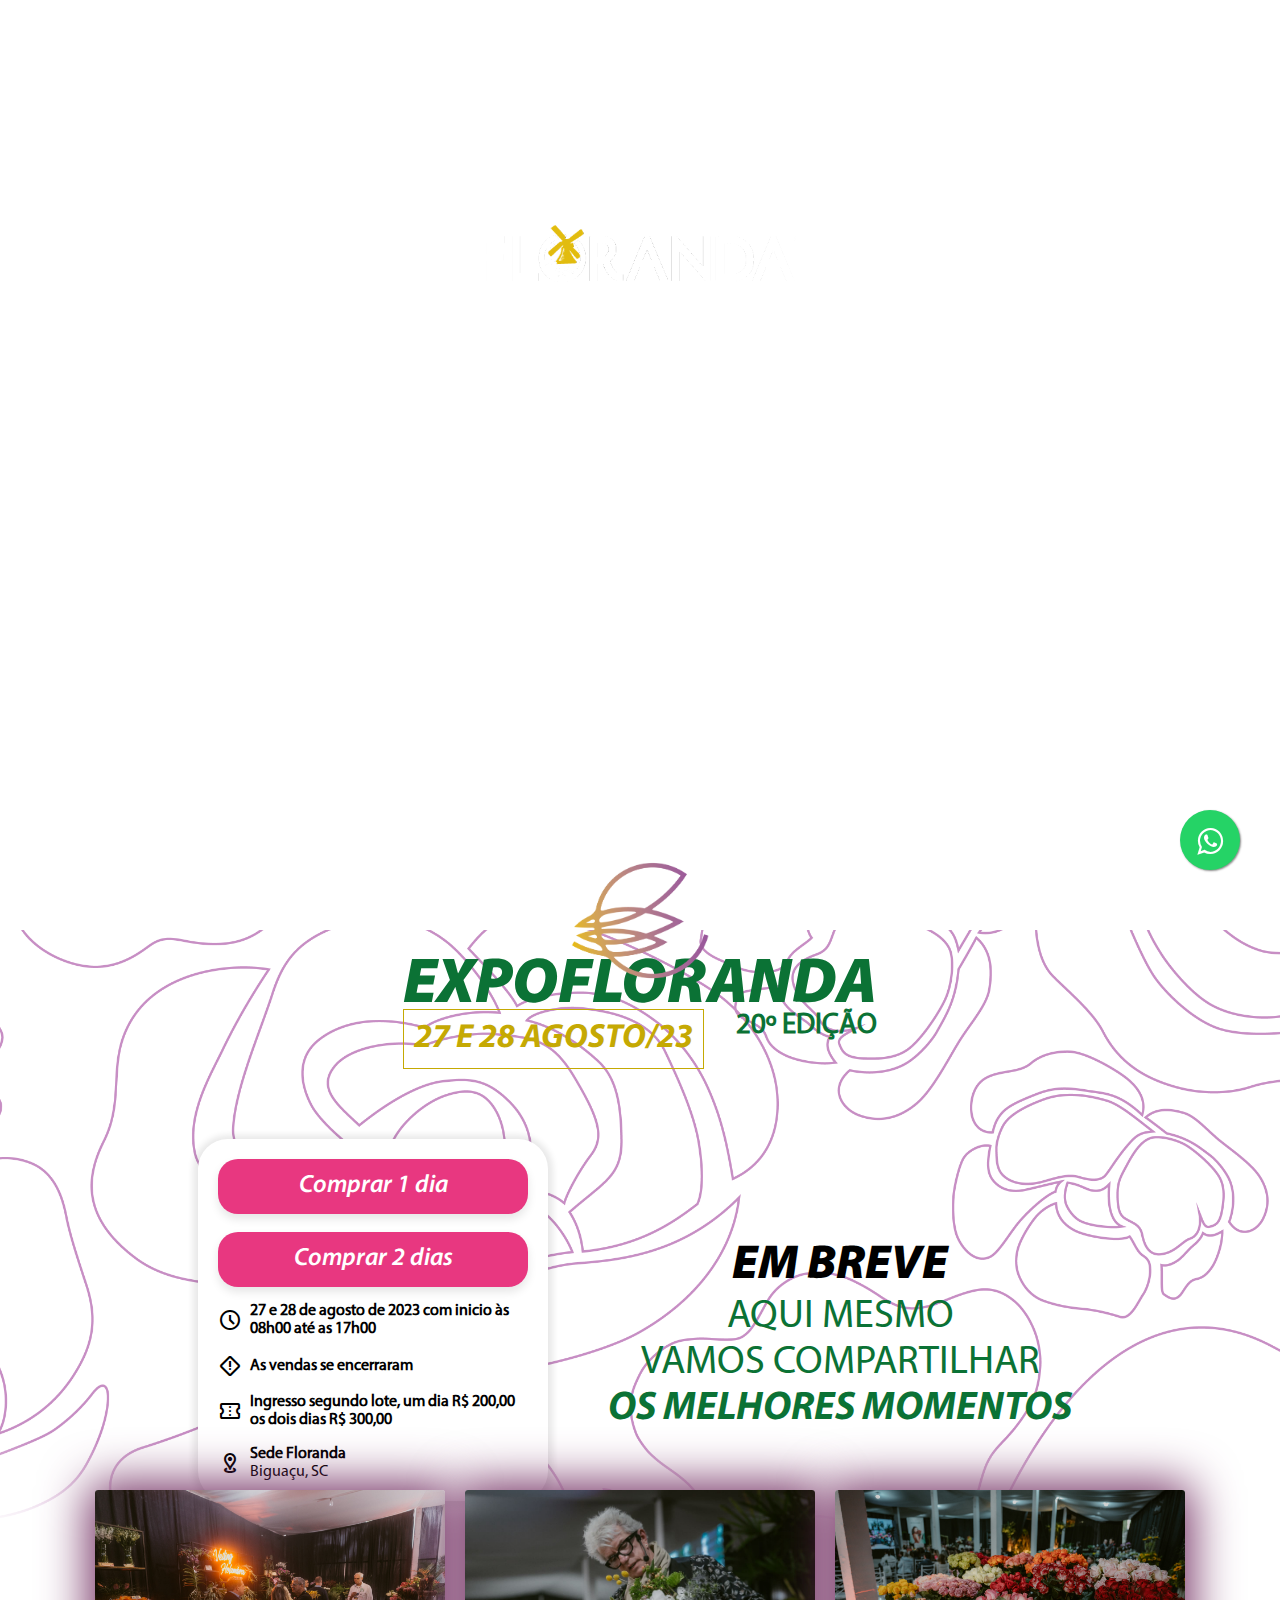
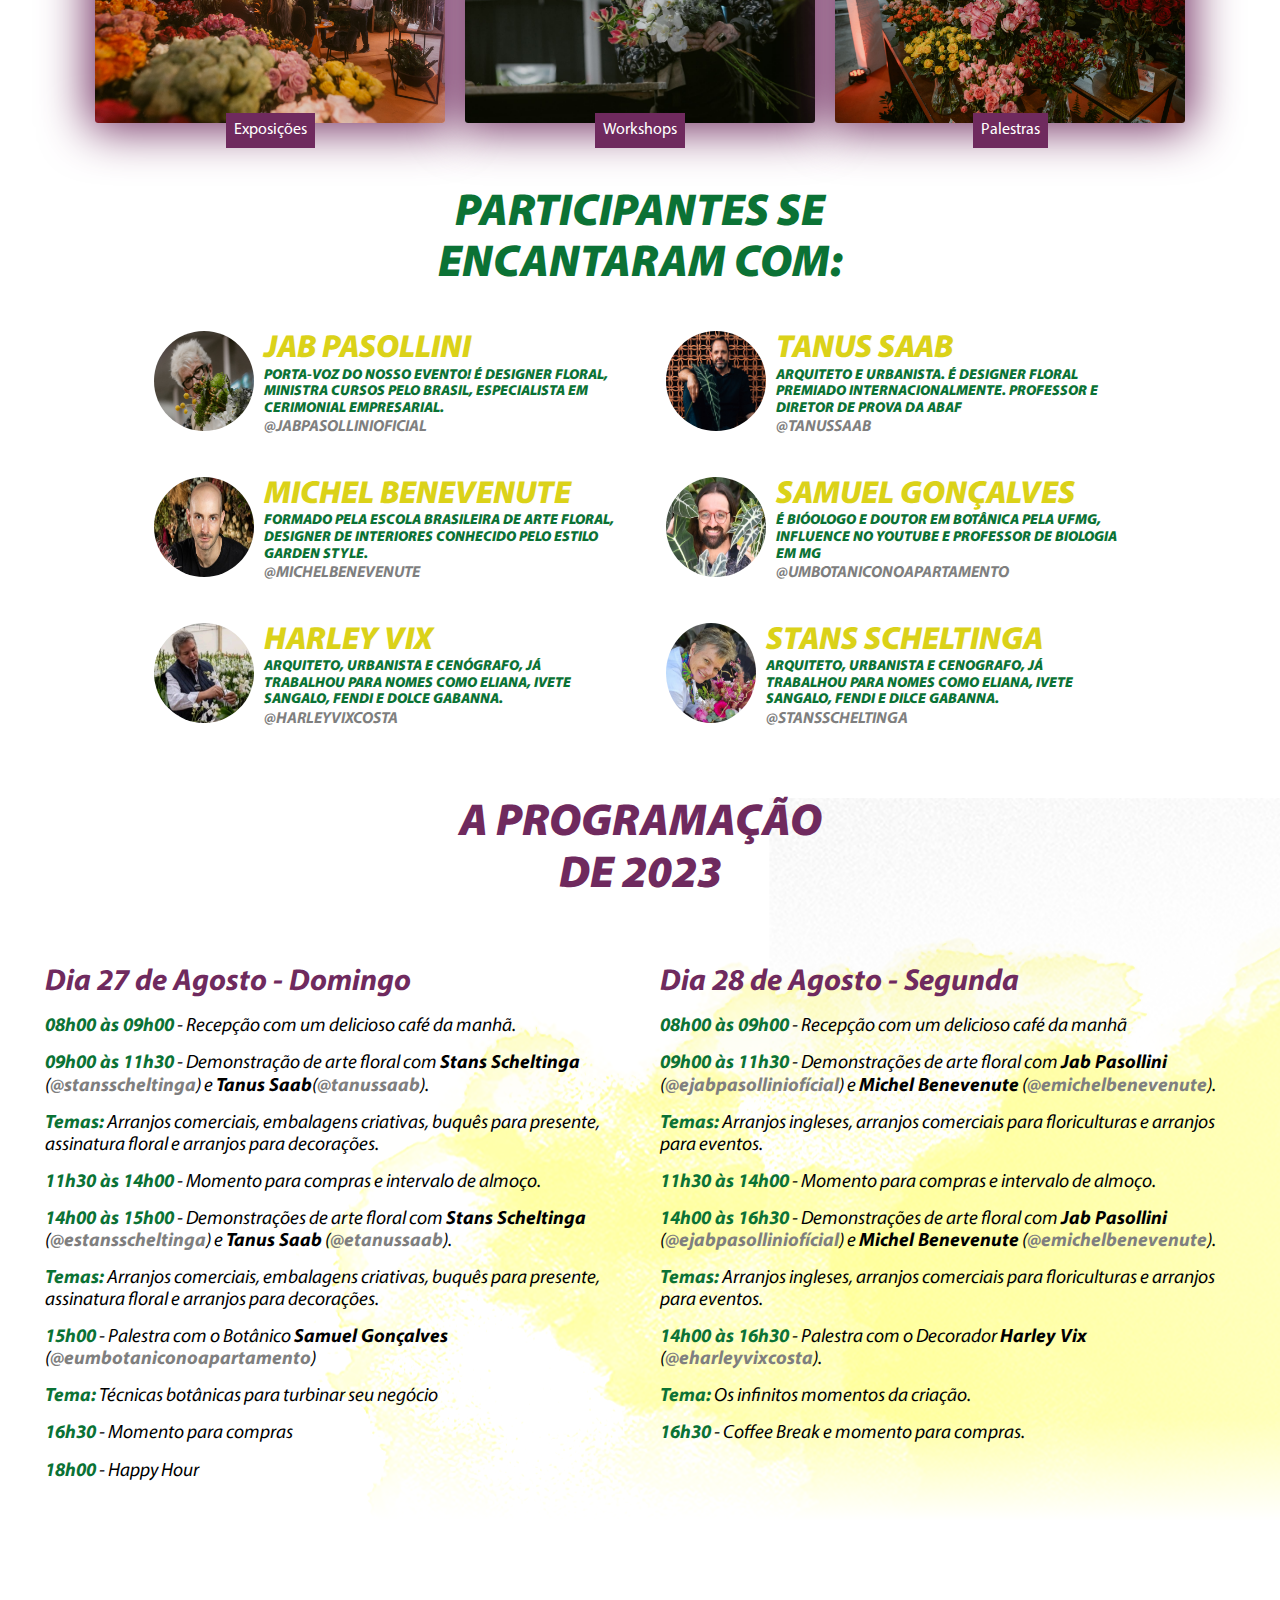
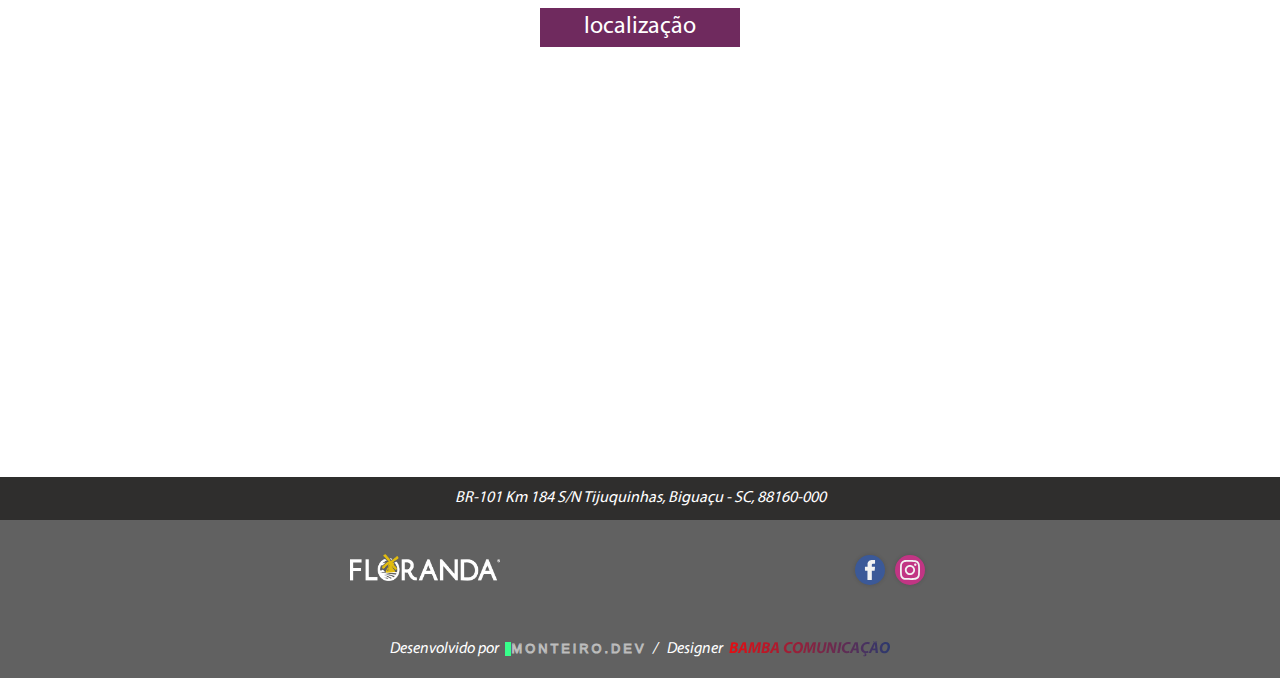
==== commit d90fc7c8: "Update index.html" ====
--- a/index.html
+++ b/index.html
@@ -39,17 +39,31 @@
 
     <main>
         <header>
-            
+            <img class="marcaFloranda" src="img/marcaFloranda.png" alt="">
+
         </header>
         <div class="marca">
-           
+            <img class="logoFloranda" src="img/logoExpofloranda.png" alt="">
         </div>
 
         <section class="primeiraSessao">
-            
+            <div class="dataEdicao">
+                <div>
+                    <h1>EXPOFLORANDA</h1>
+                </div>
+                <div class="diaMesEdicao">
+                    <div>
+                        <h2>27 E 28 AGOSTO/23</h2>
+                    </div>
+                    <div>
+                        <h3>20º EDIÇÃO</h3>
+                    </div>
+                </div>
+            </div>
+
             <div class="conteiner">
                 <div class="card">
-                    <a href="https://www.asaas.com/c/vavs2cls1u413tmq">
+                    <a href="https://www.asaas.com/c/347098894794">
                         <button class="CartBtn">
                             <span class="IconContainer">
                                 <svg xmlns="http://www.w3.org/2000/svg" height="1em" viewBox="0 0 576 512"
@@ -59,11 +73,11 @@
                                     </path>
                                 </svg>
                             </span>
-                            <p class="text">Comprar 1º dia - 25/08 </p>
+                            <p class="text">Comprar 1 dia</p>
                         </button>
                     </a>
                     <br>
-                    <a href="https://www.asaas.com/c/8oqv9odpd872ry3j">
+                    <a href="https://www.asaas.com/c/110256528196">
                         <button class="CartBtn">
                             <span class="IconContainer">
                                 <svg xmlns="http://www.w3.org/2000/svg" height="1em" viewBox="0 0 576 512"
@@ -73,35 +87,21 @@
                                     </path>
                                 </svg>
                             </span>
-                            <p class="text">Comprar 2º dia - 26/08</p>
+                            <p class="text">Comprar 2 dias</p>
                         </button>
                     </a>
-                    <br>
-                    <a href="https://www.asaas.com/c/prt9czkkmqlauo57">
-                        <button class="CartBtn">
-                            <span class="IconContainer">
-                                <svg xmlns="http://www.w3.org/2000/svg" height="1em" viewBox="0 0 576 512"
-                                    fill="rgb(255, 255, 255)" class="cart">
-                                    <path
-                                        d="M0 24C0 10.7 10.7 0 24 0H69.5c22 0 41.5 12.8 50.6 32h411c26.3 0 45.5 25 38.6 50.4l-41 152.3c-8.5 31.4-37 53.3-69.5 53.3H170.7l5.4 28.5c2.2 11.3 12.1 19.5 23.6 19.5H488c13.3 0 24 10.7 24 24s-10.7 24-24 24H199.7c-34.6 0-64.3-24.6-70.7-58.5L77.4 54.5c-.7-3.8-4-6.5-7.9-6.5H24C10.7 48 0 37.3 0 24zM128 464a48 48 0 1 1 96 0 48 48 0 1 1 -96 0zm336-48a48 48 0 1 1 0 96 48 48 0 1 1 0-96z">
-                                    </path>
-                                </svg>
-                            </span>
-                            <p class="text">Combo 2 dias</p>
-                        </button>
-                    </a>
 
                     <div class="infoCard">
                         <span class="material-symbols-outlined">schedule</span>
-                        <strong>25 e 26 de agosto de 2024 com inicio às 08h00 até as 17h00</strong>
+                        <strong>27 e 28 de agosto de 2023 com inicio às 08h00 até as 17h00</strong>
                     </div>
                     <div class="infoCard">
                         <span class="material-symbols-outlined">emergency_home</span>
-                        <strong>Vendas pelo site até dia 23 de agosto</strong>
+                        <strong>As vendas se encerraram</strong>
                     </div>
                     <div class="infoCard">
                         <span class="material-symbols-outlined">confirmation_number</span>
-                        <strong>Ingresso primeiro lote, 1º dia R$ 230,00 - 2º dia R$ 170,00 - Combo dois dias R$ 300,00</strong>
+                        <strong>Ingresso segundo lote, um dia R$ 200,00 os dois dias R$ 300,00</strong>
                     </div>
 
 
@@ -119,7 +119,15 @@
 
                     </div>
                 </div>
-                
+                <div class="chamada">
+                    <h2>EM BREVE</h2>
+                    <div class="participe">
+                        <span>AQUI MESMO</span>
+                        <span>VAMOS COMPARTILHAR</span>
+                        <strong class="destaque">OS MELHORES MOMENTOS</strong>
+                    </div>
+                </div>
+
             </div>
         </section>
         <section class="segundaSessao">
@@ -158,56 +166,62 @@
                             target="_blank">@jabpasollinioficial</a>
                     </div>
                 </div>
-
-                <div class="sobreArtista">
-                    <img class="fotoPerfil" src="img/2024/monicaa.png" alt="Foto de perfil Mônica Ivanics">
-                    <div>
-                        <strong class="nomeArtista">Mônica Ivanics</strong>
-                        <p class="formacaoArtista">
-                            Decoradora há  30 anos. Especialista em embalagens , designer de estamparia e desenvolvimento de linhas e coleções de embalagens voltadas para o mercado de flores.
-                            Ministra cursos em todo o Brasil na área de tendência de embalagens. 
+                <div class="sobreArtista">
+                    <img class="fotoPerfil" src="img/michel.png" alt="Foto de perfil Michel Bevenute">
+                    <div>
+                        <strong class="nomeArtista">Michel Benevenute</strong>
+                        <p class="formacaoArtista">
+                            Formado pela escola brasileira de arte floral, designer de interiores conhecido
+                            pelo estilo garden style.
                         </p>
-                        <a href="https://www.instagram.com/monicaivanicsdecor/" target="_blank">@monicaivanicsdecor</a>
-                    </div>
-                </div>
-
-                <div class="sobreArtista">
-                    <img class="fotoPerfil" src="img/2024/pauloo.png" alt="Foto de perfil Paulo Perissoto">
-                    <div>
-                        <strong class="nomeArtista">Paulo Perissoto</strong>
-                        <p class="formacaoArtista">
-                            Florista,  Designer de Interiores,  Decorador de Eventos,  Paisagista,  Professor ABAF,  Presidente da ABAF (Academia Brasileira de Artistas Florais) 
-                            entre 2003 e 2007 e  Atual Diretor Acadêmico da ABAF
-
+                        <a href="https://www.instagram.com/michelbenevenute/" target="_blank">@michelbenevenute</a>
+                    </div>
+                </div>
+                <div class="sobreArtista">
+                    <img class="fotoPerfil" src="img/harley.png" alt="Foto de perfil Harley Vix">
+                    <div>
+                        <strong class="nomeArtista">Harley Vix</strong>
+                        <p class="formacaoArtista">
+                            Arquiteto, urbanista e cenógrafo, já trabalhou para nomes como eliana,
+                            ivete sangalo, fendi e dolce gabanna.
                         </p>
-                        <a href="https://www.instagram.com/pauloperissoto/" target="_blank">@pauloperissoto</a>
-                    </div>
-                </div>
-            </div>
-
+                        <a href="https://www.instagram.com/harleyvixcosta/" target="_blank">@harleyvixcosta</a>
+                    </div>
+                </div>
+            </div>
             <div class="seconColum">
                 <div class="sobreArtista">
-                    <img class="fotoPerfil" src="img/2024/caroll.png" alt="Foto de perfil Carol Costa">
-                    <div>
-                        <strong class="nomeArtista">Carol Costa</strong>
-                        <p class="formacaoArtista">
-                            Criadora da Universidade Minhas Plantas, o maior centro online de jardinagem e paisagismo do Brasil. Ministra cursos pelo brasil de forma online e presencial. 
-                            Autora dos livros: "Minhas Plantas - Jardinagem para Todos (Até Quem Mata Cactos)" e "Minhas Plantas - Paisagismo para Todos (Até os Sem Quintal)",  
-                            "Horta em Vasos"  e "365 Dias Para Plantar". Possui um  um canal no YouTube, com 1,68 milhão de inscritos.
+                    <img class="fotoPerfil" src="img/tanus.png" alt="Foto de perfil Tanus Saab">
+                    <div>
+                        <strong class="nomeArtista">Tanus Saab</strong>
+                        <p class="formacaoArtista">
+                            Arquiteto e urbanista. é designer floral premiado internacionalmente.
+                            professor e diretor de prova da abaf
                         </p>
-                        <a href="https://www.instagram.com/minhasplantas/" target="_blank">@minhasplantas</a>
-                    </div>
-                </div>
-
-                <div class="sobreArtista">
-                    <img class="fotoPerfil" src="img/2024/tucaa.png" alt="Foto de perfil Samuel Gonçalves">
-                    <div>
-                        <strong class="nomeArtista">Tuca Benetti</strong>
-                        <p class="formacaoArtista">
-                            Decoradora de festas  há 14 anos e seus  projetos tem uma ligação direta com a natureza num estilo chamados por muitos de "Rústico Chique".
+                        <a href="https://www.instagram.com/tanussaab/" target="_blank">@tanussaab</a>
+                    </div>
+                </div>
+                <div class="sobreArtista">
+                    <img class="fotoPerfil" src="img/samuel.png" alt="Foto de perfil Samuel Gonçalves">
+                    <div>
+                        <strong class="nomeArtista">Samuel Gonçalves</strong>
+                        <p class="formacaoArtista">
+                            É bióologo e doutor em botânica pela ufmg, influence no youtube e professor de
+                            biologia em mg
                         </p>
-                        <a href="https://www.instagram.com/tucabenetti/"
-                            target="_blank">@tucabenetti</a>
+                        <a href="https://www.instagram.com/umbotaniconoapartamento/"
+                            target="_blank">@umbotaniconoapartamento</a>
+                    </div>
+                </div>
+                <div class="sobreArtista">
+                    <img class="fotoPerfil" src="img/stans.png" alt="Foto de perfil Stans Schelting">
+                    <div>
+                        <strong class="nomeArtista">Stans Scheltinga</strong>
+                        <p class="formacaoArtista">
+                            Arquiteto, urbanista e cenografo, já trabalhou para nomes como eliana, ivete sangalo,
+                            fendi e dilce gabanna.
+                        </p>
+                        <a href="https://www.instagram.com/stansscheltinga/" target="_blank">@stansscheltinga</a>
                     </div>
                 </div>
             </div>
@@ -215,45 +229,44 @@
 
         <section class="programacao">
             <div class="tituloTerceiraSessao quarta">
-                <strong>A programação</strong><strong>de 2024</strong>
+                <strong>A programação</strong><strong>de 2023</strong>
             </div>
             <div class="domingoSegunda">
                 <div class="domingo">
-                    <h3>Dia 25 de Agosto - Domingo</h3>
-                    <p>
-                        <span>08h00 às 09h00</span> - Recepção aos participantes com um  delicioso
-                        café da manhã.
-                       
-                    </p>
-                    <p>
-                        <span>09h00 às 11h30</span> - Palestra com <strong>Carol Costa</strong>
-                        (<a href="https://www.instagram.com/minhasplantas/">@minhasplantas</a>)
-                    </p>
-
-                    <p>
-                        <span>Temas:</span> Como divulgar seu trabalho nas redes sociais.
-                    </p>
-
-                    <p>
-                        <span>11h30 às 14h00</span> - Momento para compras e intervalo de almoço
-
-                    </p>
-                    <p>
-                        <span>14h00 às 15h30</span> - Palestra com <strong>Tuca Benetti</strong>
-                        (<a href="https://www.instagram.com/tucabenetti/">@tucabenetti</a>)
-                    </p>
-
-                    <p>
-                        <span>Temas:</span> Decorar com o coração.
-                    </p>
-
-                    <p>
-                        <span>15h30</span> - Demonstrações de arte floral com <strong>Jab Pasollini</strong>
-                        (<a href="https://www.instagram.com/jabpasollinioficial/">@jabpasollinioficial</a>)
-                    </p>
-
-                    <p>
-                        <span>Tema:</span> Arranjos comerciais para floriculturas e assinatura floral.
+                    <h3>Dia 27 de Agosto - Domingo</h3>
+                    <p>
+                        <span>08h00 às 09h00</span> - Recepção com um delicioso café da manhã.
+                    </p>
+                    <p>
+                        <span>09h00 às 11h30</span> - Demonstração de arte floral com <strong>Stans Scheltinga</strong>
+                        (<a href="https://www.instagram.com/stansscheltinga/">@stansscheltinga</a>) e <Strong>Tanus Saab</Strong>(<a href="https://www.instagram.com/tanussaab/">@tanussaab</a>).
+                    </p>
+
+                    <p>
+                        <span>Temas:</span> Arranjos comerciais, embalagens criativas, buquês para
+                        presente, assinatura floral e arranjos para decorações.
+                    </p>
+
+                    <p>
+                        <span>11h30 às 14h00</span> - Momento para compras e intervalo de almoço.
+                    </p>
+                    <p>
+                        <span>14h00 às 15h00</span> - Demonstrações de arte floral com <strong>Stans Scheltinga</strong>
+                        (<a href="https://www.instagram.com/stansscheltinga/">@estansscheltinga</a>) e <strong>Tanus Saab</strong> (<a href="https://www.instagram.com/tanussaab/">@etanussaab</a>).
+                    </p>
+
+                    <p>
+                        <span>Temas:</span> Arranjos comerciais, embalagens criativas, buquês para
+                        presente, assinatura floral e arranjos para decorações.
+                    </p>
+
+                    <p>
+                        <span>15h00</span> - Palestra com o Botânico <strong>Samuel Gonçalves</strong>
+                        (<a href="https://www.instagram.com/umbotaniconoapartamento/">@eumbotaniconoapartamento</a>)
+                    </p>
+
+                    <p>
+                        <span>Tema:</span> Técnicas botânicas para turbinar seu negócio
                     </p>
 
                     <p>
@@ -266,21 +279,20 @@
                 </div>
 
                 <div class="segunda">
-                    <h3>Dia 26 de Agosto - Segunda</h3>
-
-                    <p>
-                        <span>08h00 às 09h00</span> - Recepção aos participantes com um  delicioso
-                        café da manhã
-                       
-                    </p>
-
-                    <p>
-                        <span>09h00 às 11h30</span> - Demonstrações de arte floral com <strong>Mônica Ivanics</strong>
-                        (<a href="https://www.instagram.com/minhasplantas/">@minhasplantas</a>) e <strong>Paulo Perissoto</strong> (<a href="https://www.instagram.com/pauloperissoto/">@pauloperissoto</a>).
-                    </p>
-
-                    <p>
-                        <span>Temas:</span> Arranjos comerciais, embalagens criativas, buquês para presente, assinatura floral e arranjos para decorações de eventos.
+                    <h3>Dia 28 de Agosto - Segunda</h3>
+
+                    <p>
+                        <span>08h00 às 09h00</span> - Recepção com um delicioso café da manhã
+                    </p>
+
+                    <p>
+                        <span>09h00 às 11h30</span> - Demonstrações de arte floral com <strong>Jab Pasollini</strong>
+                        (<a href="https://www.instagram.com/jabpasollinioficial/">@ejabpasolliniofícial</a>) e <strong>Michel Benevenute</strong> (<a href="https://www.instagram.com/michelbenevenute/">@emichelbenevenute</a>).
+                    </p>
+
+                    <p>
+                        <span>Temas:</span> Arranjos ingleses, arranjos comerciais para floriculturas e
+                        arranjos para eventos.
                     </p>
 
                     <p>
@@ -288,12 +300,22 @@
                     </p>
 
                     <p>
-                        <span>14h00 às 16h30</span> - Demonstrações de arte floral com <strong>Mônica Ivanics</strong>
-                        (<a href="https://www.instagram.com/monicaivanicsdecor/">@monica.ivanics</a>) e <strong>Paulo Perissoto</strong> (<a href="https://www.instagram.com/pauloperissoto/">@pauloperissoto</a>).
-                    </p>
-
-                    <p>
-                        <span>Temas:</span> rranjos comerciais, embalagens criativas, buquês para presente, assinatura floral e arranjos para decorações de eventos.
+                        <span>14h00 às 16h30</span> - Demonstrações de arte floral com <strong>Jab Pasollini</strong>
+                        (<a href="https://www.instagram.com/jabpasollinioficial/">@ejabpasolliniofícial</a>) e <strong>Michel Benevenute</strong> (<a href="https://www.instagram.com/michelbenevenute/">@emichelbenevenute</a>).
+                    </p>
+
+                    <p>
+                        <span>Temas:</span> Arranjos ingleses, arranjos comerciais para floriculturas e
+                        arranjos para eventos.
+                    </p>
+
+                    <p>
+                        <span>14h00 às 16h30</span> - Palestra com o Decorador <strong>Harley Vix</strong>
+                        (<a href="https://www.instagram.com/harleyvixcosta/">@eharleyvixcosta</a>).
+                    </p>
+
+                    <p>
+                        <span>Tema:</span> Os infinitos momentos da criação.
                     </p>
 
                     <p>
@@ -356,10 +378,18 @@
             <div class="creditoMonteiro">
                 <p>Desenvolvido por &nbsp;</p>
                 <a href="https://www.monteiro.dev.br/" target="_blank">
-                    <p>Maicon Monteiro</p>
+                    <button data-text="Awesome" class="monteiro">
+                        <span class="actual-text">&nbsp;monteiro.dev&nbsp;</span>
+                        <span class="hover-text" aria-hidden="true">&nbsp;monteiro.dev&nbsp;</span>
+                    </button>
                 </a>
             </div>
-            
+            <div>
+                / &nbsp; Designer&nbsp; <a class="bamba" href="https://bambacomunicacao.com.br/" target="_blank">Bamba
+                    Comunicação</a>
+                </p>
+            </div>
+
         </div>
         <a href="https://wa.me/554832798910?text=Olá%20preciso de%20mais informações."
             style="text-align: center; position:fixed;width:60px;height:60px;bottom:30px;right:40px;background-color:#25d366;color:#FFF;border-radius:50px;font-size:30px;box-shadow: 1px 1px 2px #888; z-index:0;"
--- a/styles/style.css
+++ b/styles/style.css
@@ -9,7 +9,7 @@
     justify-content: center;
     width: 100%;
     height: 100vh;
-    background-image: url("../img/header.png");
+    background-image: url("../img/2024/gifheader.gif");
     background-repeat: no-repeat;
     background-size: cover;
     background-position: top;
@@ -38,8 +38,8 @@
     flex-direction: column;
     align-items: center;
     width: 100%;
-    height: 800px;
-    background-image: linear-gradient(to bottom, transparent 85%, #fff 99%), url("../img/imgConteineMobile.png");
+    height: 600px;
+    background-image: linear-gradient(to bottom, transparent 85%, #fff 99%), url("../img/2024/fundoSegundaSessao-03.png");
     background-position: center;
     background-repeat: no-repeat;
     background-size: cover;
@@ -124,7 +124,7 @@
     width: 350px;
     height: auto;
     border-radius: 30px;
-    display: none;
+    display: flex;
     flex-direction: column;
     align-items: flex-start;
     padding: 20px;
@@ -155,7 +155,6 @@
     position: relative;
     color: white;
     padding: 13px;
-    cursor: no-drop;
 }
 
 .card a {
@@ -661,4 +660,4 @@
 .programacao p {
     color: black;
     font-family: italic;
-}+}
--- a/styles/resposividade.css
+++ b/styles/resposividade.css
@@ -1,4 +1,16 @@
 @media only screen and (max-width: 1000px) {
+
+    header {
+        display: flex;
+        align-items: center;
+        justify-content: center;
+        width: 100%;
+        height: 50vh;
+        background-image: url("../img/2024/gifHeaderPhone.gif");
+        background-repeat: no-repeat;
+        background-size: cover;
+        background-position: top;
+    }
 
     .marcaFloranda {
         width: 70%;
@@ -122,4 +134,4 @@
     .segunda {
         width: 95%;
     }
-}+}
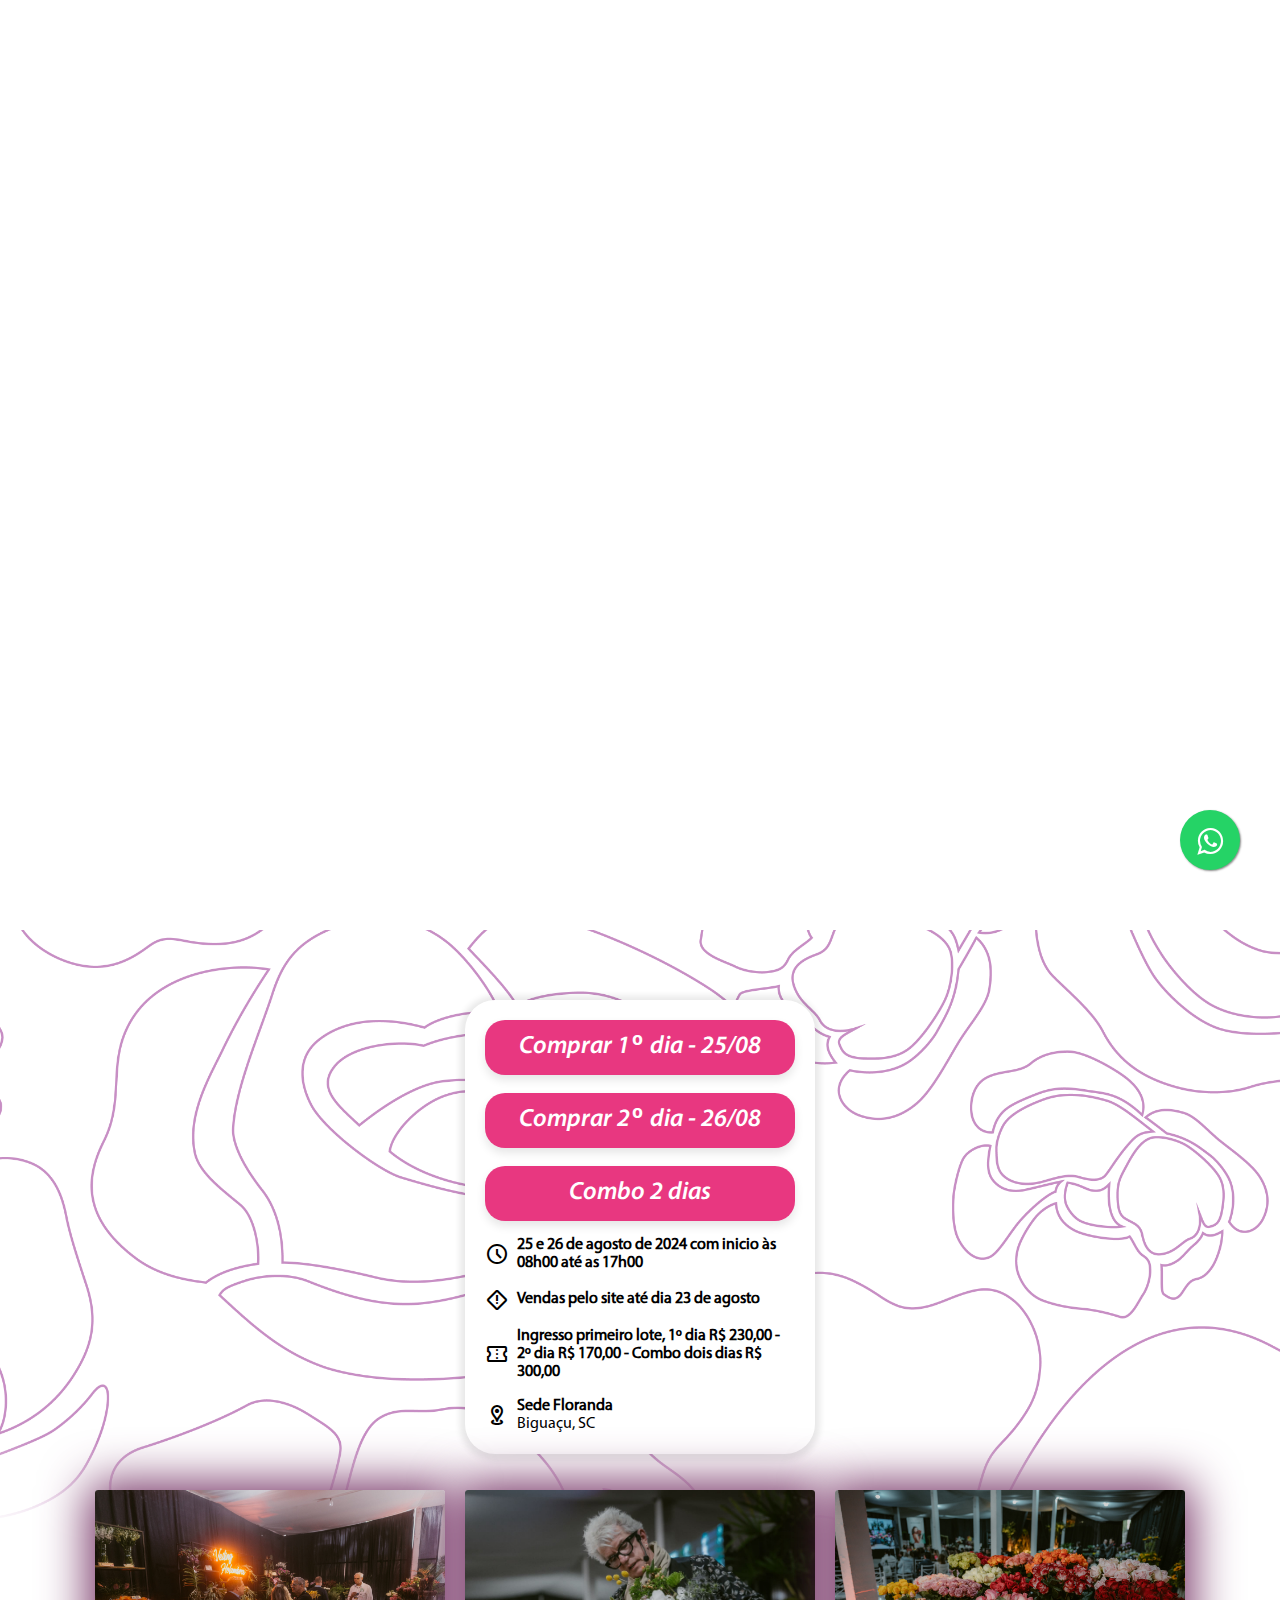
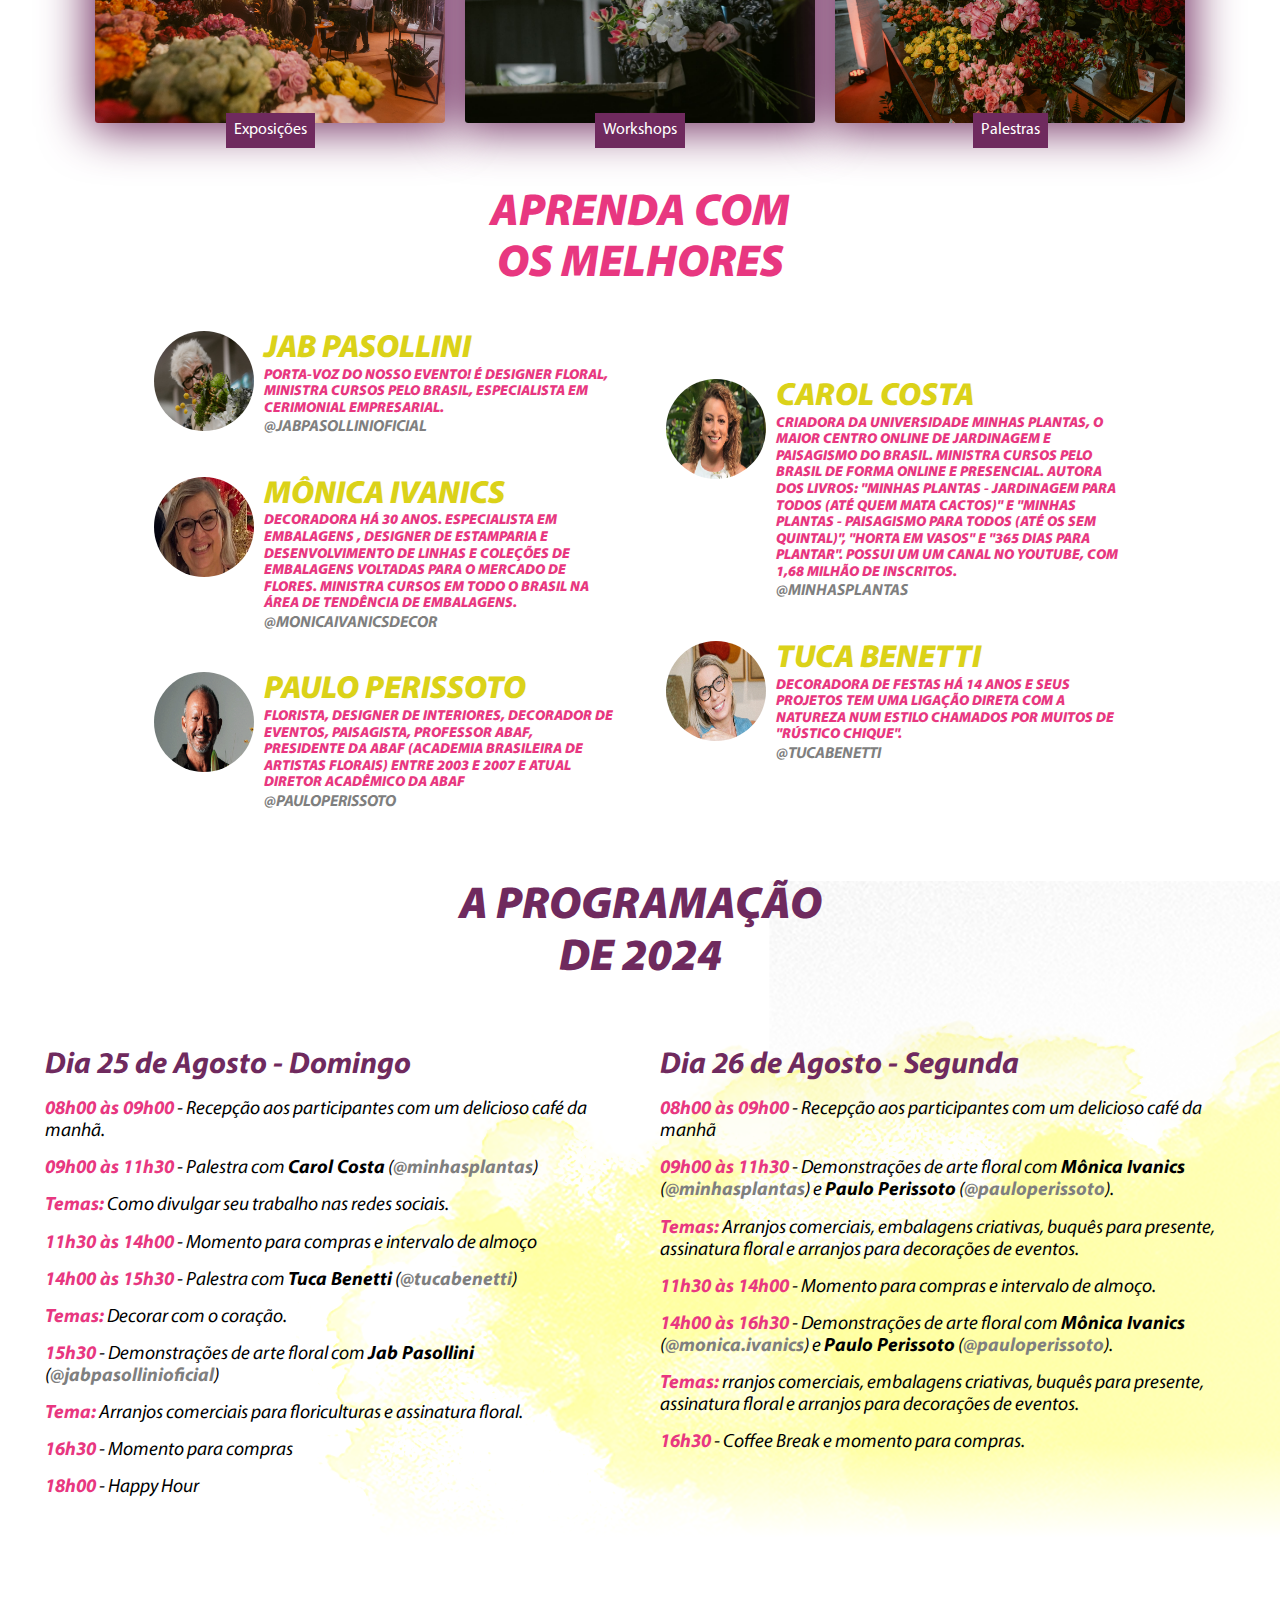
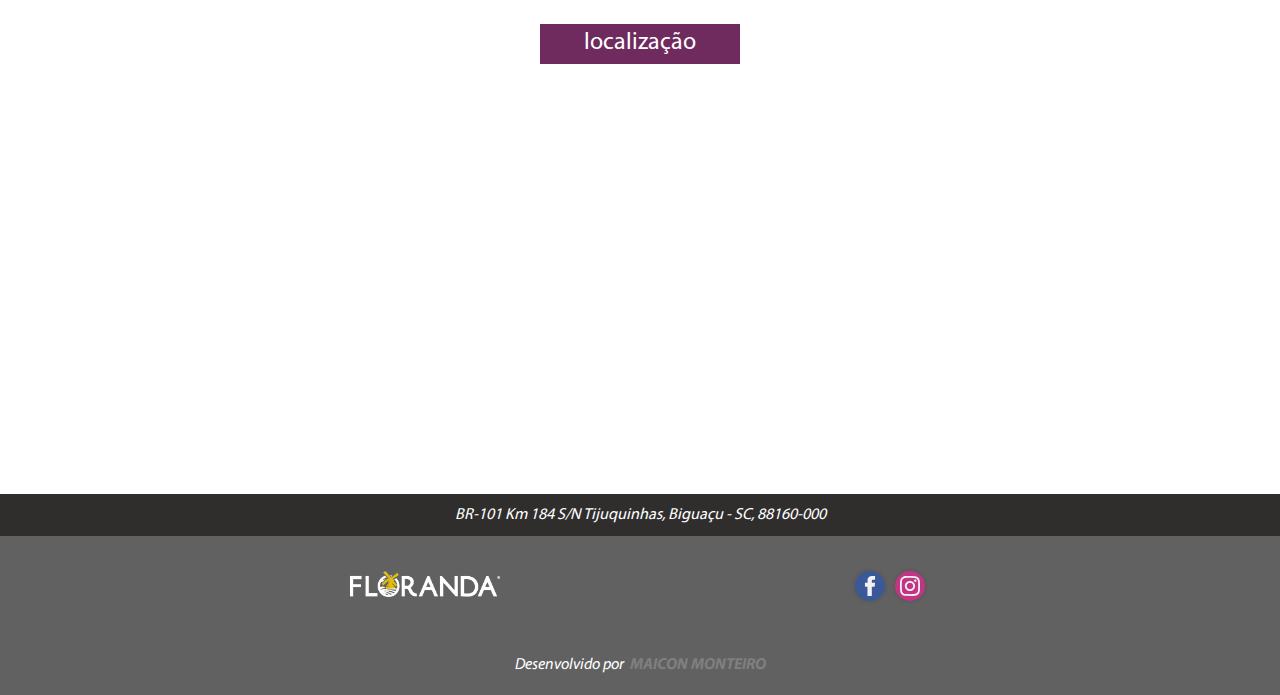
==== commit 12e203ca: "Update index.html" ====
--- a/index.html
+++ b/index.html
@@ -39,31 +39,17 @@
 
     <main>
         <header>
-            <img class="marcaFloranda" src="img/marcaFloranda.png" alt="">
-
+            
         </header>
         <div class="marca">
-            <img class="logoFloranda" src="img/logoExpofloranda.png" alt="">
+           
         </div>
 
         <section class="primeiraSessao">
-            <div class="dataEdicao">
-                <div>
-                    <h1>EXPOFLORANDA</h1>
-                </div>
-                <div class="diaMesEdicao">
-                    <div>
-                        <h2>27 E 28 AGOSTO/23</h2>
-                    </div>
-                    <div>
-                        <h3>20º EDIÇÃO</h3>
-                    </div>
-                </div>
-            </div>
-
+            
             <div class="conteiner">
                 <div class="card">
-                    <a href="https://www.asaas.com/c/347098894794">
+                    <a href="https://www.asaas.com/c/vavs2cls1u413tmq">
                         <button class="CartBtn">
                             <span class="IconContainer">
                                 <svg xmlns="http://www.w3.org/2000/svg" height="1em" viewBox="0 0 576 512"
@@ -73,11 +59,11 @@
                                     </path>
                                 </svg>
                             </span>
-                            <p class="text">Comprar 1 dia</p>
+                            <p class="text">Comprar 1º dia - 25/08 </p>
                         </button>
                     </a>
                     <br>
-                    <a href="https://www.asaas.com/c/110256528196">
+                    <a href="https://www.asaas.com/c/8oqv9odpd872ry3j">
                         <button class="CartBtn">
                             <span class="IconContainer">
                                 <svg xmlns="http://www.w3.org/2000/svg" height="1em" viewBox="0 0 576 512"
@@ -87,21 +73,35 @@
                                     </path>
                                 </svg>
                             </span>
-                            <p class="text">Comprar 2 dias</p>
+                            <p class="text">Comprar 2º dia - 26/08</p>
                         </button>
                     </a>
+                    <br>
+                    <a href="https://www.asaas.com/c/prt9czkkmqlauo57">
+                        <button class="CartBtn">
+                            <span class="IconContainer">
+                                <svg xmlns="http://www.w3.org/2000/svg" height="1em" viewBox="0 0 576 512"
+                                    fill="rgb(255, 255, 255)" class="cart">
+                                    <path
+                                        d="M0 24C0 10.7 10.7 0 24 0H69.5c22 0 41.5 12.8 50.6 32h411c26.3 0 45.5 25 38.6 50.4l-41 152.3c-8.5 31.4-37 53.3-69.5 53.3H170.7l5.4 28.5c2.2 11.3 12.1 19.5 23.6 19.5H488c13.3 0 24 10.7 24 24s-10.7 24-24 24H199.7c-34.6 0-64.3-24.6-70.7-58.5L77.4 54.5c-.7-3.8-4-6.5-7.9-6.5H24C10.7 48 0 37.3 0 24zM128 464a48 48 0 1 1 96 0 48 48 0 1 1 -96 0zm336-48a48 48 0 1 1 0 96 48 48 0 1 1 0-96z">
+                                    </path>
+                                </svg>
+                            </span>
+                            <p class="text">Combo 2 dias</p>
+                        </button>
+                    </a>
 
                     <div class="infoCard">
                         <span class="material-symbols-outlined">schedule</span>
-                        <strong>27 e 28 de agosto de 2023 com inicio às 08h00 até as 17h00</strong>
+                        <strong>25 e 26 de agosto de 2024 com inicio às 08h00 até as 17h00</strong>
                     </div>
                     <div class="infoCard">
                         <span class="material-symbols-outlined">emergency_home</span>
-                        <strong>As vendas se encerraram</strong>
+                        <strong>Vendas pelo site até dia 23 de agosto</strong>
                     </div>
                     <div class="infoCard">
                         <span class="material-symbols-outlined">confirmation_number</span>
-                        <strong>Ingresso segundo lote, um dia R$ 200,00 os dois dias R$ 300,00</strong>
+                        <strong>Ingresso primeiro lote, 1º dia R$ 230,00 - 2º dia R$ 170,00 - Combo dois dias R$ 300,00</strong>
                     </div>
 
 
@@ -119,15 +119,7 @@
 
                     </div>
                 </div>
-                <div class="chamada">
-                    <h2>EM BREVE</h2>
-                    <div class="participe">
-                        <span>AQUI MESMO</span>
-                        <span>VAMOS COMPARTILHAR</span>
-                        <strong class="destaque">OS MELHORES MOMENTOS</strong>
-                    </div>
-                </div>
-
+                
             </div>
         </section>
         <section class="segundaSessao">
@@ -150,7 +142,7 @@
         <!--fim do carrocel -->
 
         <div class="tituloTerceiraSessao">
-            <strong>Participantes se</strong><strong>encantaram com:</strong>
+            <strong>Aprenda com</strong><strong>os melhores</strong>
         </div>
 
         <section class="terceiraSessao">
@@ -166,62 +158,56 @@
                             target="_blank">@jabpasollinioficial</a>
                     </div>
                 </div>
-                <div class="sobreArtista">
-                    <img class="fotoPerfil" src="img/michel.png" alt="Foto de perfil Michel Bevenute">
-                    <div>
-                        <strong class="nomeArtista">Michel Benevenute</strong>
-                        <p class="formacaoArtista">
-                            Formado pela escola brasileira de arte floral, designer de interiores conhecido
-                            pelo estilo garden style.
+
+                <div class="sobreArtista">
+                    <img class="fotoPerfil" src="img/2024/monicaa.png" alt="Foto de perfil Mônica Ivanics">
+                    <div>
+                        <strong class="nomeArtista">Mônica Ivanics</strong>
+                        <p class="formacaoArtista">
+                            Decoradora há  30 anos. Especialista em embalagens , designer de estamparia e desenvolvimento de linhas e coleções de embalagens voltadas para o mercado de flores.
+                            Ministra cursos em todo o Brasil na área de tendência de embalagens. 
                         </p>
-                        <a href="https://www.instagram.com/michelbenevenute/" target="_blank">@michelbenevenute</a>
-                    </div>
-                </div>
-                <div class="sobreArtista">
-                    <img class="fotoPerfil" src="img/harley.png" alt="Foto de perfil Harley Vix">
-                    <div>
-                        <strong class="nomeArtista">Harley Vix</strong>
-                        <p class="formacaoArtista">
-                            Arquiteto, urbanista e cenógrafo, já trabalhou para nomes como eliana,
-                            ivete sangalo, fendi e dolce gabanna.
+                        <a href="https://www.instagram.com/monicaivanicsdecor/" target="_blank">@monicaivanicsdecor</a>
+                    </div>
+                </div>
+
+                <div class="sobreArtista">
+                    <img class="fotoPerfil" src="img/2024/pauloo.png" alt="Foto de perfil Paulo Perissoto">
+                    <div>
+                        <strong class="nomeArtista">Paulo Perissoto</strong>
+                        <p class="formacaoArtista">
+                            Florista,  Designer de Interiores,  Decorador de Eventos,  Paisagista,  Professor ABAF,  Presidente da ABAF (Academia Brasileira de Artistas Florais) 
+                            entre 2003 e 2007 e  Atual Diretor Acadêmico da ABAF
+
                         </p>
-                        <a href="https://www.instagram.com/harleyvixcosta/" target="_blank">@harleyvixcosta</a>
-                    </div>
-                </div>
-            </div>
+                        <a href="https://www.instagram.com/pauloperissoto/" target="_blank">@pauloperissoto</a>
+                    </div>
+                </div>
+            </div>
+
             <div class="seconColum">
                 <div class="sobreArtista">
-                    <img class="fotoPerfil" src="img/tanus.png" alt="Foto de perfil Tanus Saab">
-                    <div>
-                        <strong class="nomeArtista">Tanus Saab</strong>
-                        <p class="formacaoArtista">
-                            Arquiteto e urbanista. é designer floral premiado internacionalmente.
-                            professor e diretor de prova da abaf
+                    <img class="fotoPerfil" src="img/2024/caroll.png" alt="Foto de perfil Carol Costa">
+                    <div>
+                        <strong class="nomeArtista">Carol Costa</strong>
+                        <p class="formacaoArtista">
+                            Criadora da Universidade Minhas Plantas, o maior centro online de jardinagem e paisagismo do Brasil. Ministra cursos pelo brasil de forma online e presencial. 
+                            Autora dos livros: "Minhas Plantas - Jardinagem para Todos (Até Quem Mata Cactos)" e "Minhas Plantas - Paisagismo para Todos (Até os Sem Quintal)",  
+                            "Horta em Vasos"  e "365 Dias Para Plantar". Possui um  um canal no YouTube, com 1,68 milhão de inscritos.
                         </p>
-                        <a href="https://www.instagram.com/tanussaab/" target="_blank">@tanussaab</a>
-                    </div>
-                </div>
-                <div class="sobreArtista">
-                    <img class="fotoPerfil" src="img/samuel.png" alt="Foto de perfil Samuel Gonçalves">
-                    <div>
-                        <strong class="nomeArtista">Samuel Gonçalves</strong>
-                        <p class="formacaoArtista">
-                            É bióologo e doutor em botânica pela ufmg, influence no youtube e professor de
-                            biologia em mg
+                        <a href="https://www.instagram.com/minhasplantas/" target="_blank">@minhasplantas</a>
+                    </div>
+                </div>
+
+                <div class="sobreArtista">
+                    <img class="fotoPerfil" src="img/2024/tucaa.png" alt="Foto de perfil Samuel Gonçalves">
+                    <div>
+                        <strong class="nomeArtista">Tuca Benetti</strong>
+                        <p class="formacaoArtista">
+                            Decoradora de festas  há 14 anos e seus  projetos tem uma ligação direta com a natureza num estilo chamados por muitos de "Rústico Chique".
                         </p>
-                        <a href="https://www.instagram.com/umbotaniconoapartamento/"
-                            target="_blank">@umbotaniconoapartamento</a>
-                    </div>
-                </div>
-                <div class="sobreArtista">
-                    <img class="fotoPerfil" src="img/stans.png" alt="Foto de perfil Stans Schelting">
-                    <div>
-                        <strong class="nomeArtista">Stans Scheltinga</strong>
-                        <p class="formacaoArtista">
-                            Arquiteto, urbanista e cenografo, já trabalhou para nomes como eliana, ivete sangalo,
-                            fendi e dilce gabanna.
-                        </p>
-                        <a href="https://www.instagram.com/stansscheltinga/" target="_blank">@stansscheltinga</a>
+                        <a href="https://www.instagram.com/tucabenetti/"
+                            target="_blank">@tucabenetti</a>
                     </div>
                 </div>
             </div>
@@ -229,93 +215,85 @@
 
         <section class="programacao">
             <div class="tituloTerceiraSessao quarta">
-                <strong>A programação</strong><strong>de 2023</strong>
+                <strong>A programação</strong><strong>de 2024</strong>
             </div>
             <div class="domingoSegunda">
                 <div class="domingo">
-                    <h3>Dia 27 de Agosto - Domingo</h3>
-                    <p>
-                        <span>08h00 às 09h00</span> - Recepção com um delicioso café da manhã.
-                    </p>
-                    <p>
-                        <span>09h00 às 11h30</span> - Demonstração de arte floral com <strong>Stans Scheltinga</strong>
-                        (<a href="https://www.instagram.com/stansscheltinga/">@stansscheltinga</a>) e <Strong>Tanus Saab</Strong>(<a href="https://www.instagram.com/tanussaab/">@tanussaab</a>).
-                    </p>
-
-                    <p>
-                        <span>Temas:</span> Arranjos comerciais, embalagens criativas, buquês para
-                        presente, assinatura floral e arranjos para decorações.
+                    <h3>Dia 25 de Agosto - Domingo</h3>
+                    <p>
+                        <span>08h00 às 09h00</span> - Recepção aos participantes com um  delicioso
+                        café da manhã.
+                       
+                    </p>
+                    <p>
+                        <span>09h00 às 11h30</span> - Palestra com <strong>Carol Costa</strong>
+                        (<a href="https://www.instagram.com/minhasplantas/">@minhasplantas</a>)
+                    </p>
+
+                    <p>
+                        <span>Temas:</span> Como divulgar seu trabalho nas redes sociais.
+                    </p>
+
+                    <p>
+                        <span>11h30 às 14h00</span> - Momento para compras e intervalo de almoço
+
+                    </p>
+                    <p>
+                        <span>14h00 às 15h30</span> - Palestra com <strong>Tuca Benetti</strong>
+                        (<a href="https://www.instagram.com/tucabenetti/">@tucabenetti</a>)
+                    </p>
+
+                    <p>
+                        <span>Temas:</span> Decorar com o coração.
+                    </p>
+
+                    <p>
+                        <span>15h30</span> - Demonstrações de arte floral com <strong>Jab Pasollini</strong>
+                        (<a href="https://www.instagram.com/jabpasollinioficial/">@jabpasollinioficial</a>)
+                    </p>
+
+                    <p>
+                        <span>Tema:</span> Arranjos comerciais para floriculturas e assinatura floral.
+                    </p>
+
+                    <p>
+                        <span>16h30</span> - Momento para compras
+                    </p>
+
+                    <p>
+                        <span>18h00</span> - Happy Hour
+                    </p>
+                </div>
+
+                <div class="segunda">
+                    <h3>Dia 26 de Agosto - Segunda</h3>
+
+                    <p>
+                        <span>08h00 às 09h00</span> - Recepção aos participantes com um  delicioso
+                        café da manhã
+                       
+                    </p>
+
+                    <p>
+                        <span>09h00 às 11h30</span> - Demonstrações de arte floral com <strong>Mônica Ivanics</strong>
+                        (<a href="https://www.instagram.com/minhasplantas/">@minhasplantas</a>) e <strong>Paulo Perissoto</strong> (<a href="https://www.instagram.com/pauloperissoto/">@pauloperissoto</a>).
+                    </p>
+
+                    <p>
+                        <span>Temas:</span> Arranjos comerciais, embalagens criativas, buquês para presente, assinatura floral e arranjos para decorações de eventos.
                     </p>
 
                     <p>
                         <span>11h30 às 14h00</span> - Momento para compras e intervalo de almoço.
                     </p>
-                    <p>
-                        <span>14h00 às 15h00</span> - Demonstrações de arte floral com <strong>Stans Scheltinga</strong>
-                        (<a href="https://www.instagram.com/stansscheltinga/">@estansscheltinga</a>) e <strong>Tanus Saab</strong> (<a href="https://www.instagram.com/tanussaab/">@etanussaab</a>).
-                    </p>
-
-                    <p>
-                        <span>Temas:</span> Arranjos comerciais, embalagens criativas, buquês para
-                        presente, assinatura floral e arranjos para decorações.
-                    </p>
-
-                    <p>
-                        <span>15h00</span> - Palestra com o Botânico <strong>Samuel Gonçalves</strong>
-                        (<a href="https://www.instagram.com/umbotaniconoapartamento/">@eumbotaniconoapartamento</a>)
-                    </p>
-
-                    <p>
-                        <span>Tema:</span> Técnicas botânicas para turbinar seu negócio
-                    </p>
-
-                    <p>
-                        <span>16h30</span> - Momento para compras
-                    </p>
-
-                    <p>
-                        <span>18h00</span> - Happy Hour
-                    </p>
-                </div>
-
-                <div class="segunda">
-                    <h3>Dia 28 de Agosto - Segunda</h3>
-
-                    <p>
-                        <span>08h00 às 09h00</span> - Recepção com um delicioso café da manhã
-                    </p>
-
-                    <p>
-                        <span>09h00 às 11h30</span> - Demonstrações de arte floral com <strong>Jab Pasollini</strong>
-                        (<a href="https://www.instagram.com/jabpasollinioficial/">@ejabpasolliniofícial</a>) e <strong>Michel Benevenute</strong> (<a href="https://www.instagram.com/michelbenevenute/">@emichelbenevenute</a>).
-                    </p>
-
-                    <p>
-                        <span>Temas:</span> Arranjos ingleses, arranjos comerciais para floriculturas e
-                        arranjos para eventos.
-                    </p>
-
-                    <p>
-                        <span>11h30 às 14h00</span> - Momento para compras e intervalo de almoço.
-                    </p>
-
-                    <p>
-                        <span>14h00 às 16h30</span> - Demonstrações de arte floral com <strong>Jab Pasollini</strong>
-                        (<a href="https://www.instagram.com/jabpasollinioficial/">@ejabpasolliniofícial</a>) e <strong>Michel Benevenute</strong> (<a href="https://www.instagram.com/michelbenevenute/">@emichelbenevenute</a>).
-                    </p>
-
-                    <p>
-                        <span>Temas:</span> Arranjos ingleses, arranjos comerciais para floriculturas e
-                        arranjos para eventos.
-                    </p>
-
-                    <p>
-                        <span>14h00 às 16h30</span> - Palestra com o Decorador <strong>Harley Vix</strong>
-                        (<a href="https://www.instagram.com/harleyvixcosta/">@eharleyvixcosta</a>).
-                    </p>
-
-                    <p>
-                        <span>Tema:</span> Os infinitos momentos da criação.
+
+                    <p>
+                        <span>14h00 às 16h30</span> - Demonstrações de arte floral com <strong>Mônica Ivanics</strong>
+                        (<a href="https://www.instagram.com/monicaivanicsdecor/">@monica.ivanics</a>) e <strong>Paulo Perissoto</strong> (<a href="https://www.instagram.com/pauloperissoto/">@pauloperissoto</a>).
+                    </p>
+
+                    <p>
+                        <span>Temas:</span> rranjos comerciais, embalagens criativas, buquês para presente, assinatura floral e arranjos para decorações de eventos.
                     </p>
 
                     <p>
@@ -378,18 +356,10 @@
             <div class="creditoMonteiro">
                 <p>Desenvolvido por &nbsp;</p>
                 <a href="https://www.monteiro.dev.br/" target="_blank">
-                    <button data-text="Awesome" class="monteiro">
-                        <span class="actual-text">&nbsp;monteiro.dev&nbsp;</span>
-                        <span class="hover-text" aria-hidden="true">&nbsp;monteiro.dev&nbsp;</span>
-                    </button>
+                    <p>Maicon Monteiro</p>
                 </a>
             </div>
-            <div>
-                / &nbsp; Designer&nbsp; <a class="bamba" href="https://bambacomunicacao.com.br/" target="_blank">Bamba
-                    Comunicação</a>
-                </p>
-            </div>
-
+            
         </div>
         <a href="https://wa.me/554832798910?text=Olá%20preciso de%20mais informações."
             style="text-align: center; position:fixed;width:60px;height:60px;bottom:30px;right:40px;background-color:#25d366;color:#FFF;border-radius:50px;font-size:30px;box-shadow: 1px 1px 2px #888; z-index:0;"
--- a/styles/style.css
+++ b/styles/style.css
@@ -253,7 +253,7 @@
     align-items: center;
     justify-content: center;
     font-size: 2.8rem;
-    color: #0B7235;
+    color: #E83780;
     font-family: italic, sans-serif;
     font-weight: 900;
     text-transform: uppercase;
@@ -290,7 +290,7 @@
 .formacaoArtista {
     font-weight: 900;
     font-family: italic, 'Courier New', Courier, monospace;
-    color: #0B7235;
+    color: #E83780;
     text-transform: uppercase;
     font-size: 0.9em;
 }
@@ -652,7 +652,7 @@
 }
 
 .programacao span {
-    color: #0B7235;
+    color: #E83780;
     font-weight: bold;
     font-family: italic;
 }
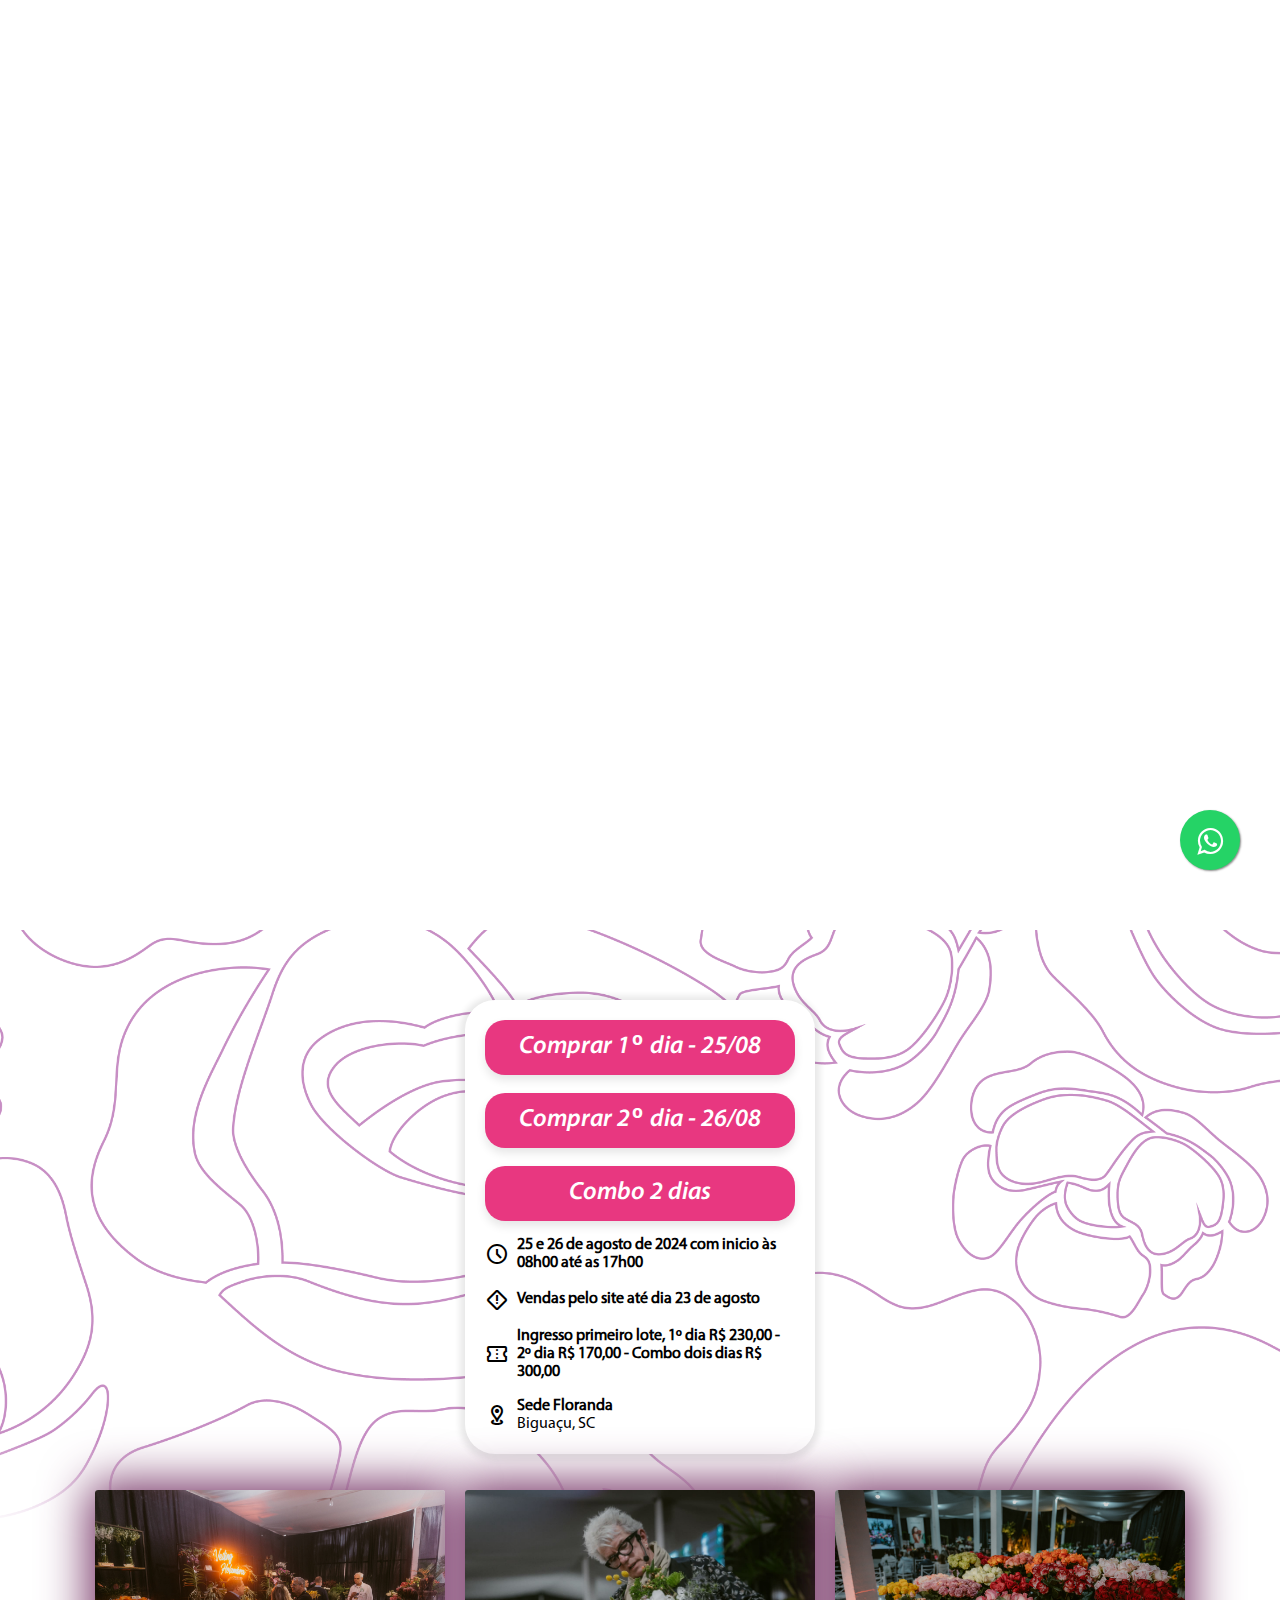
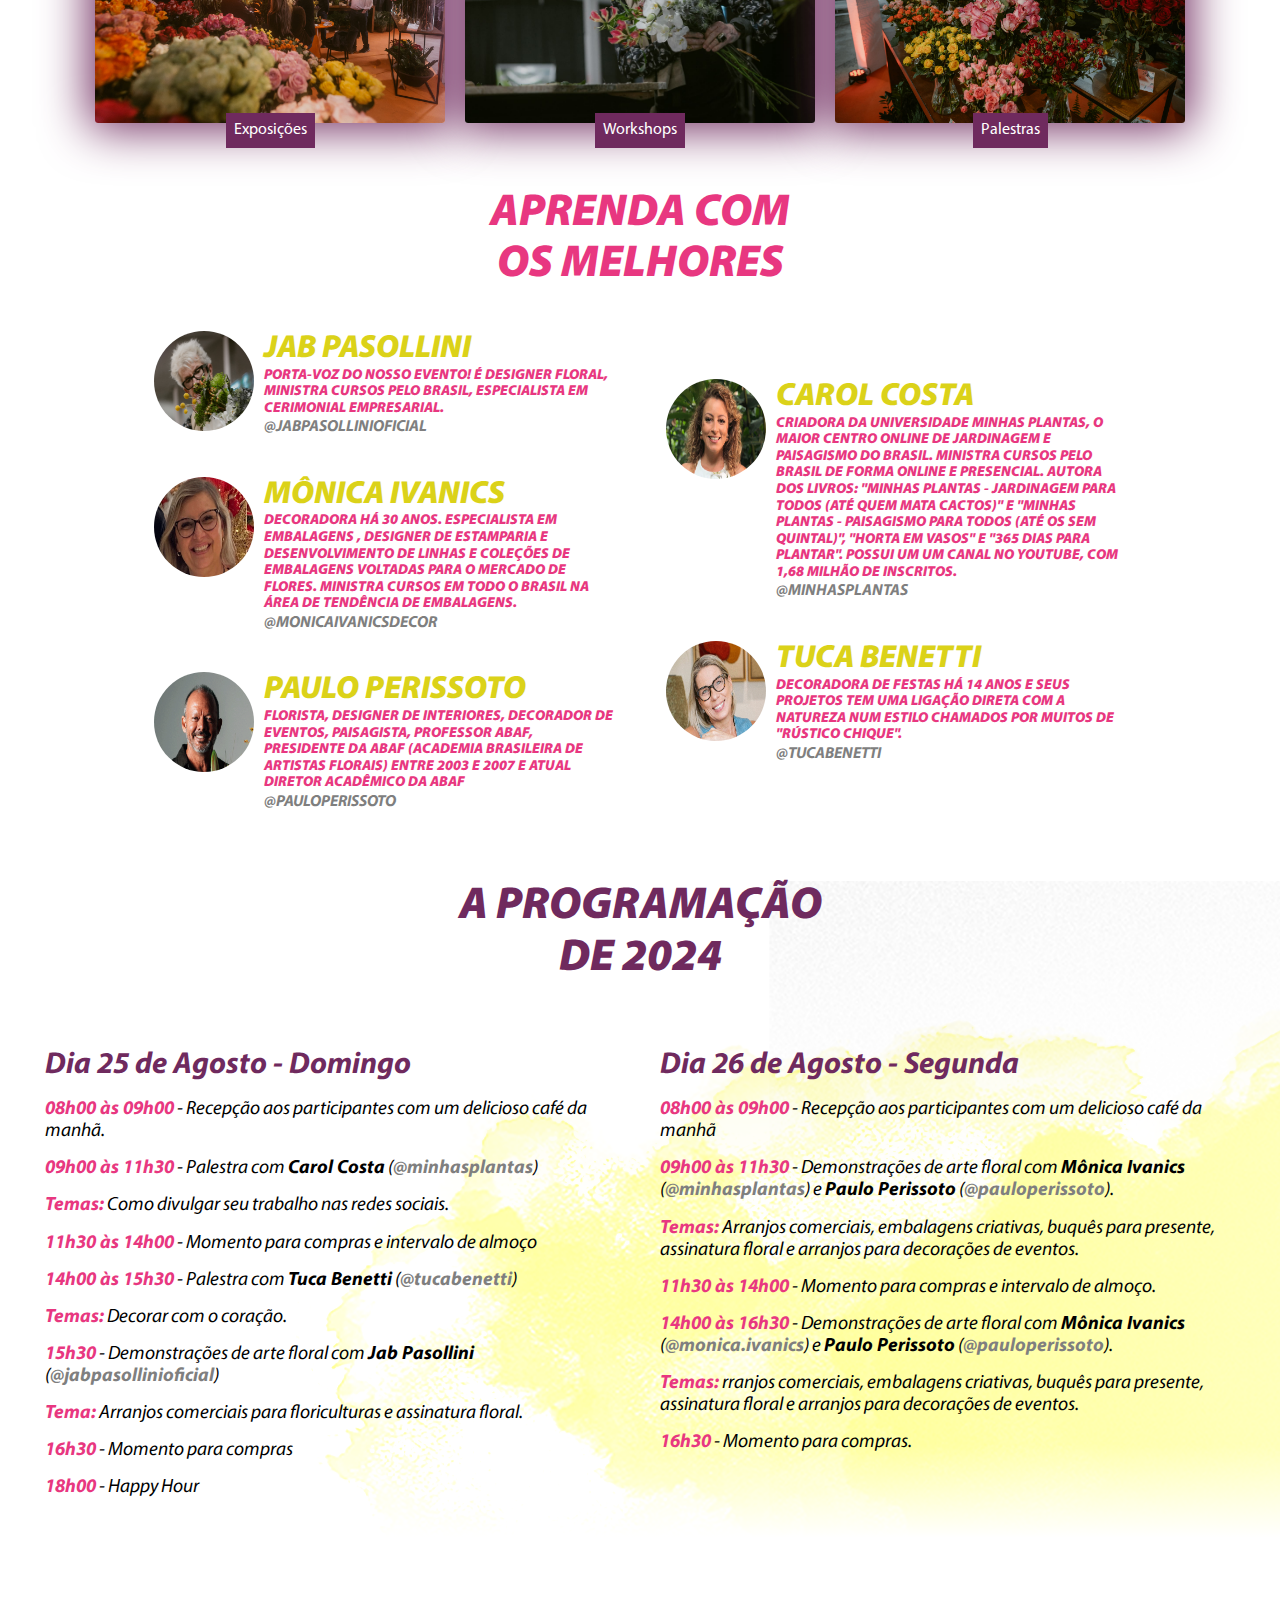
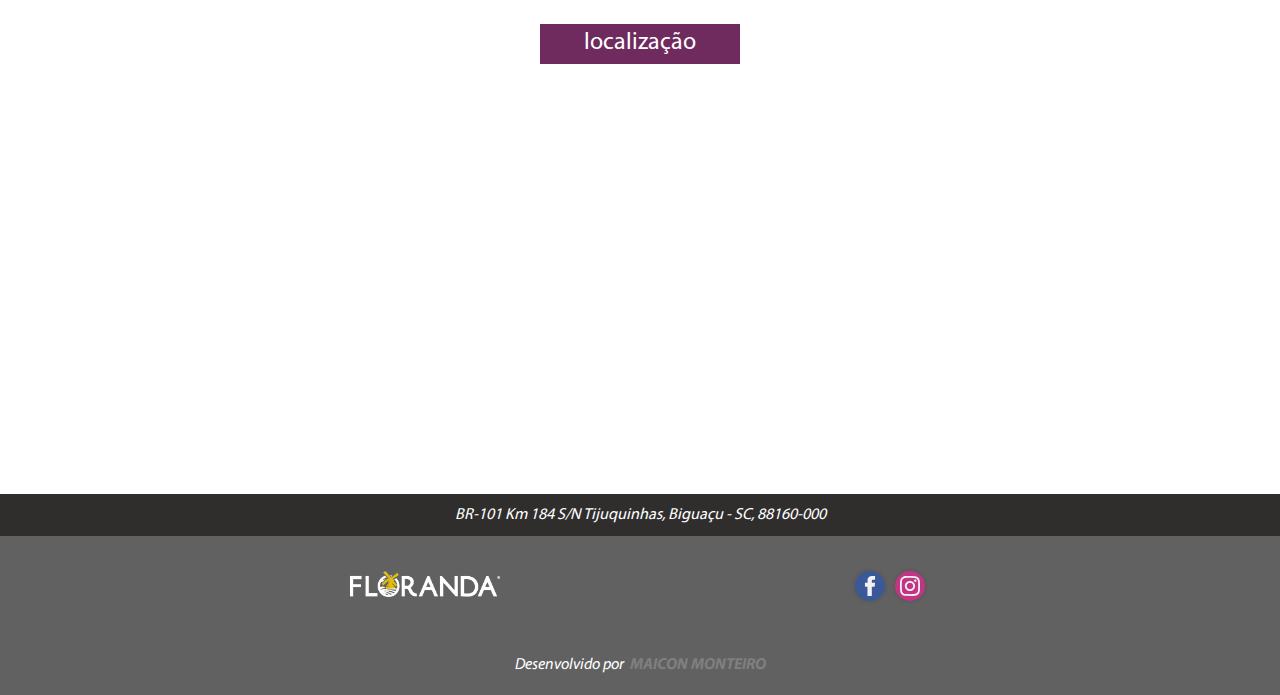
==== commit 352a0469: "Update index.html" ====
--- a/index.html
+++ b/index.html
@@ -13,7 +13,7 @@
 
     <link rel="stylesheet" href="styles/carroucel.css">
 
-    <title>ExpoFloranda 2023</title>
+    <title>ExpoFloranda 2024</title>
 </head>
 
 <body>
@@ -297,7 +297,7 @@
                     </p>
 
                     <p>
-                        <span>16h30</span> - Coffee Break e momento para compras.
+                        <span>16h30</span> - Momento para compras.
                     </p>
                 </div>
 
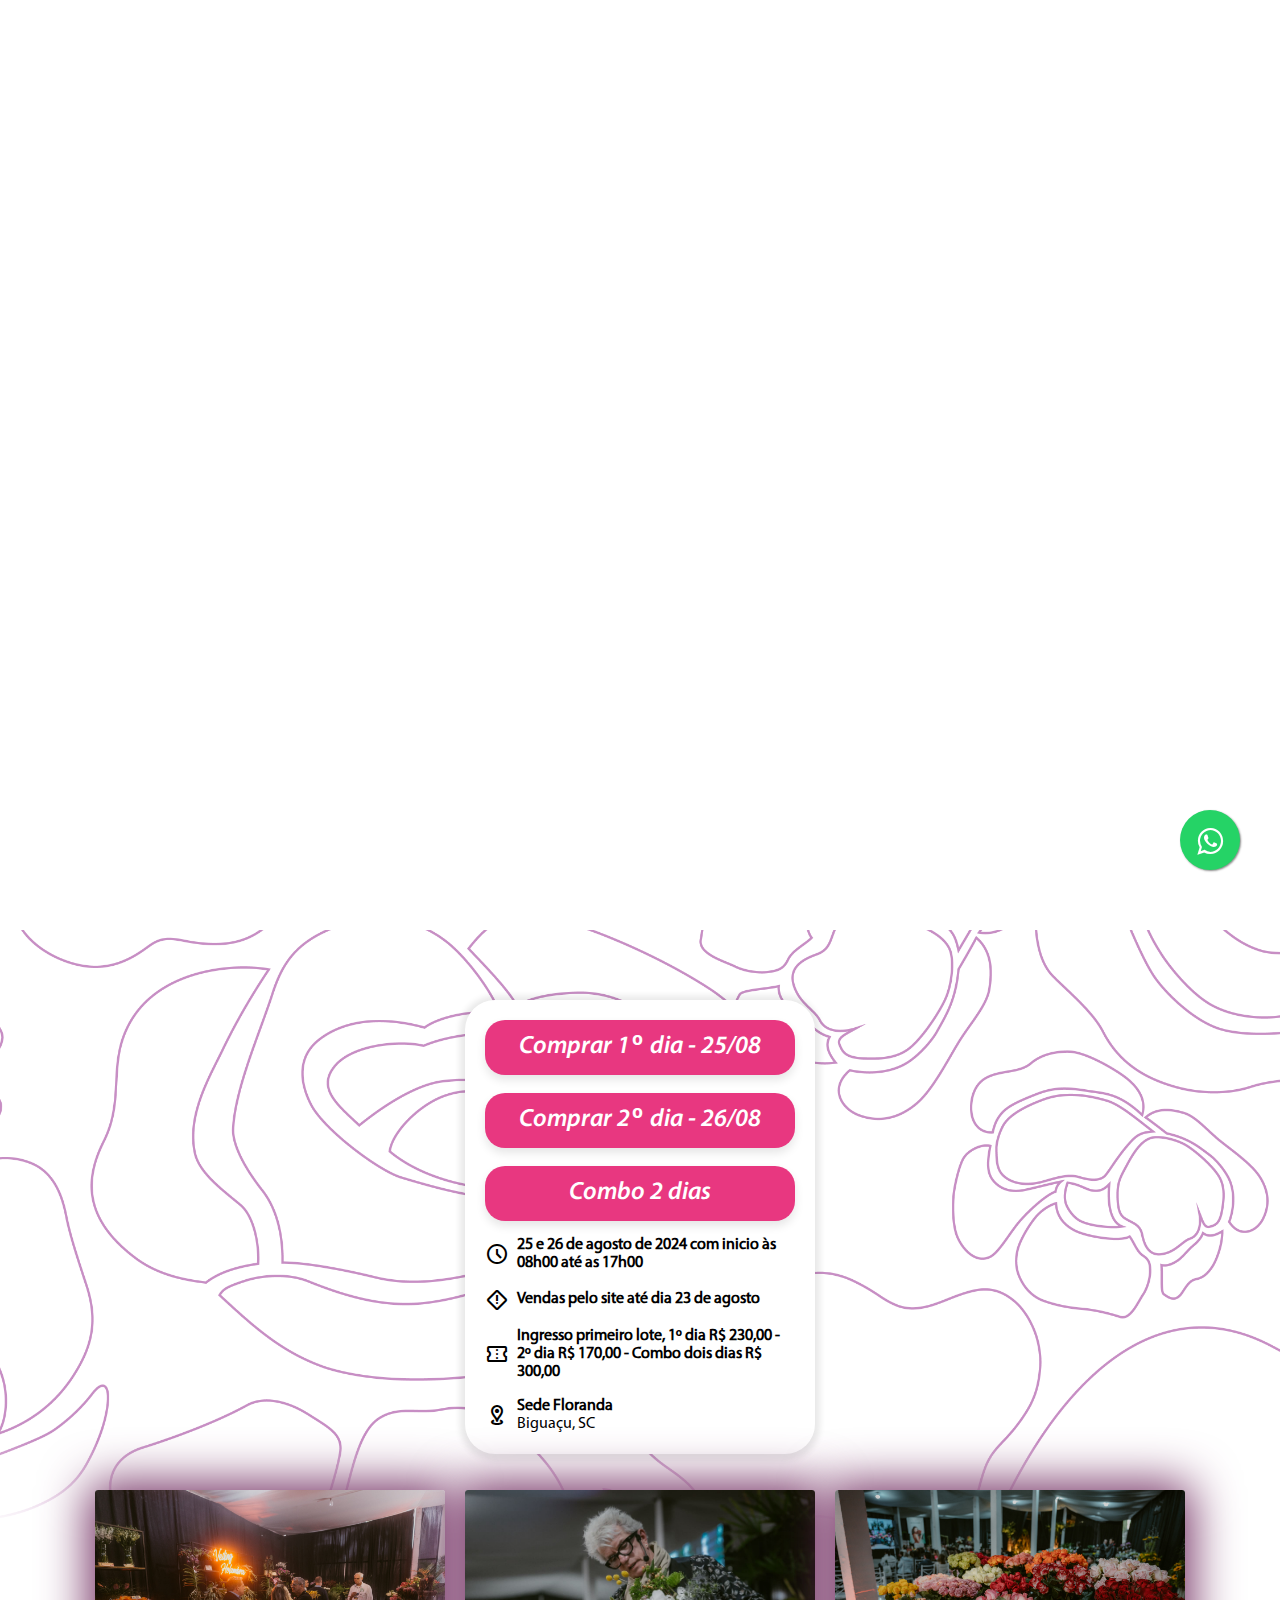
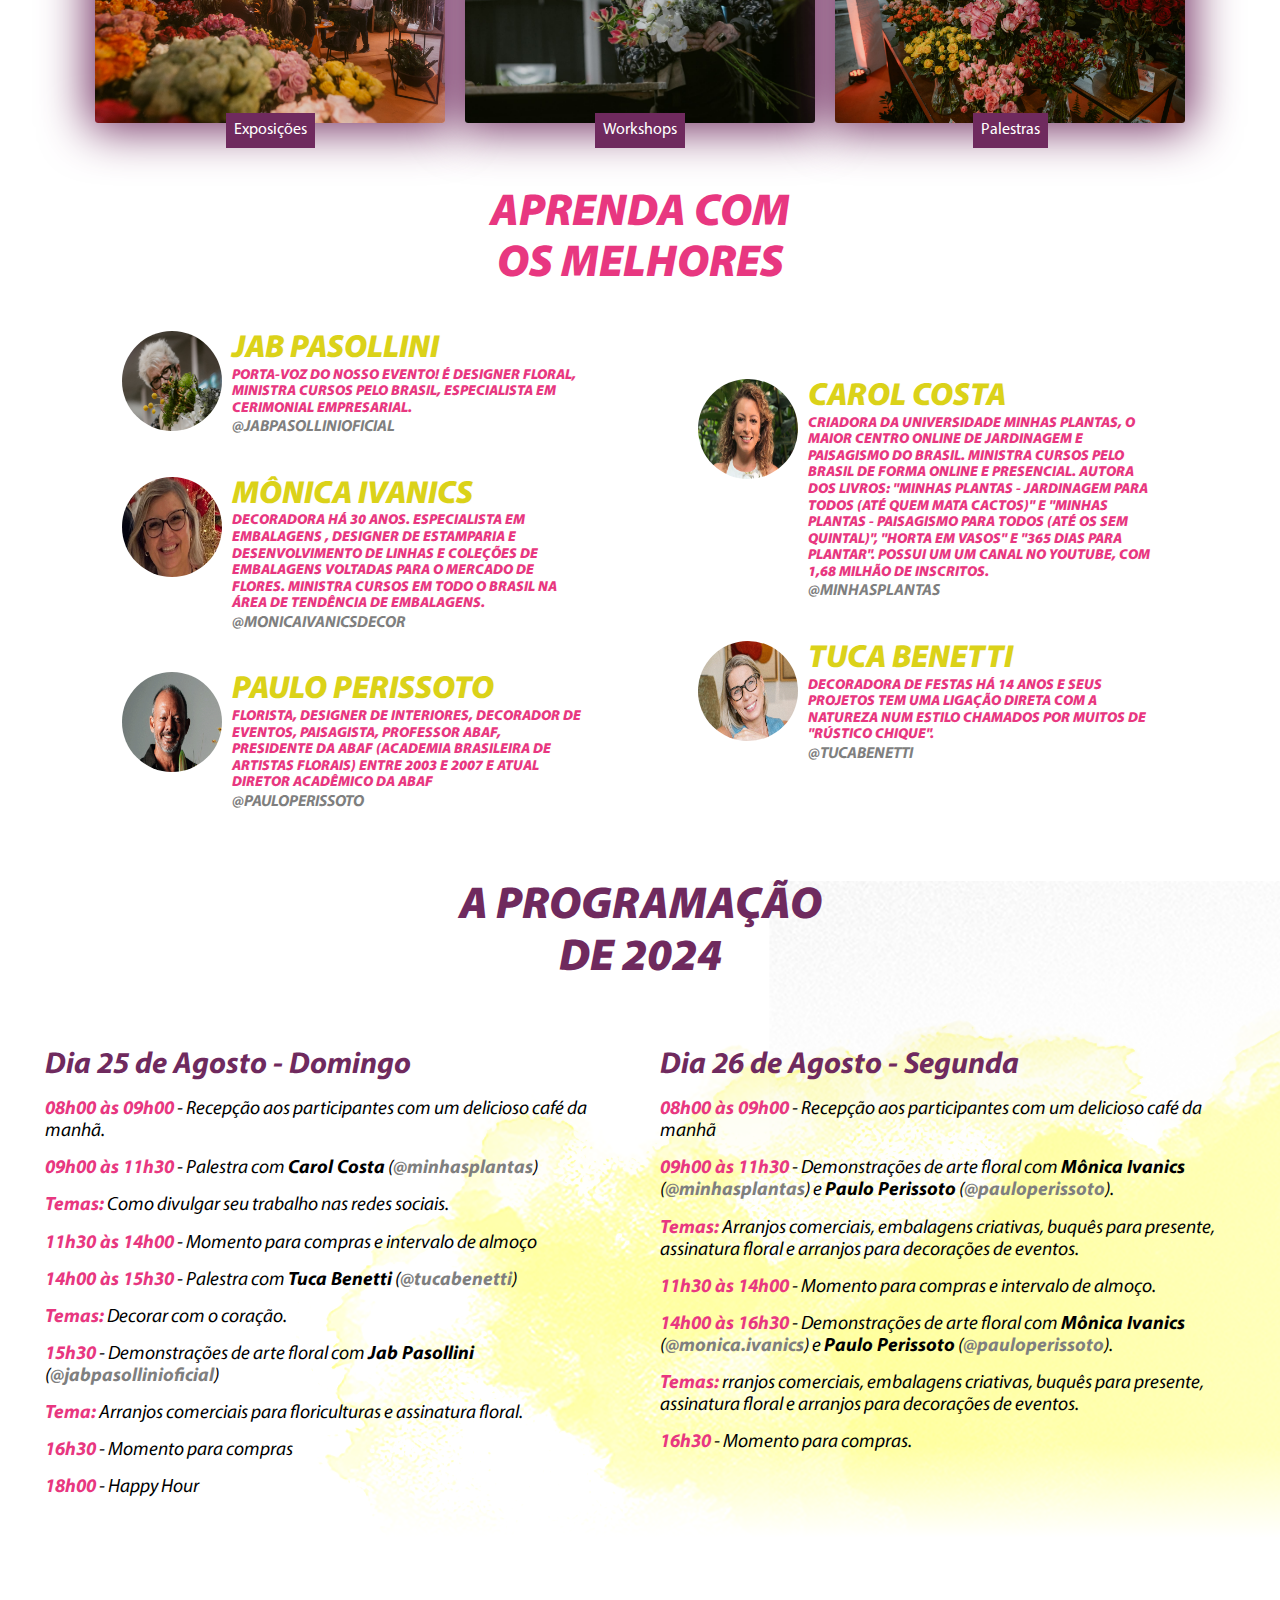
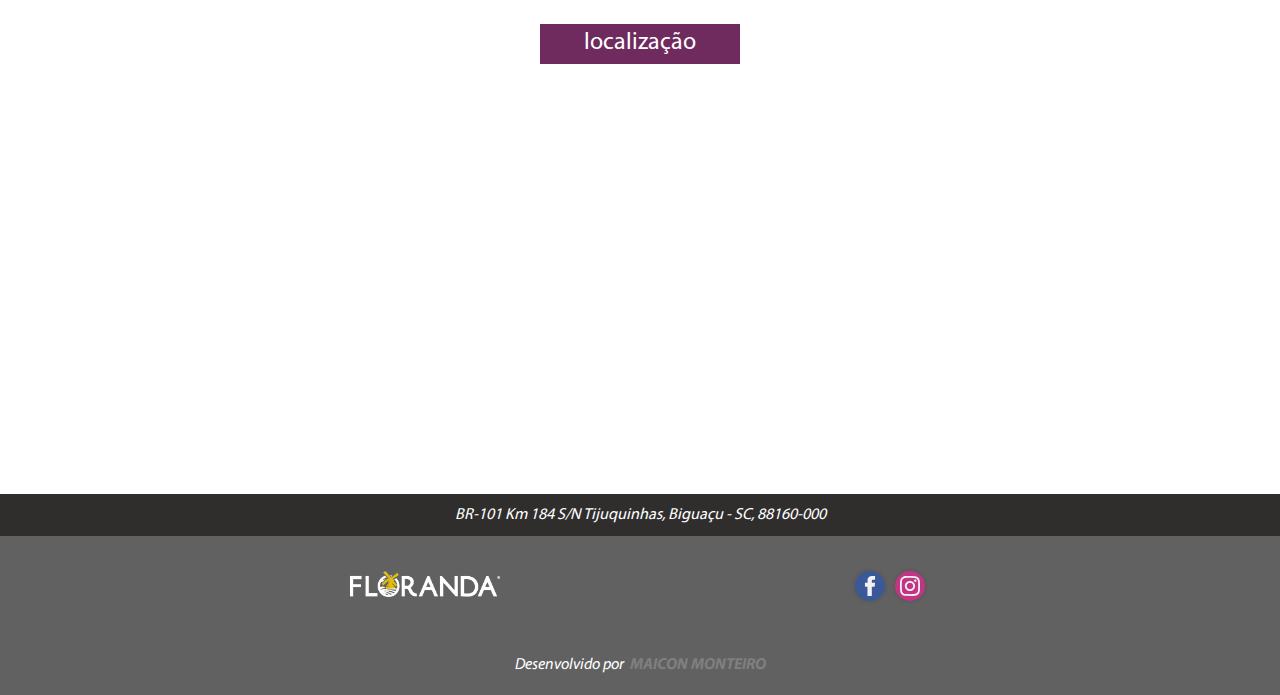
==== commit 51563310: "Update index.html" ====
--- a/index.html
+++ b/index.html
@@ -322,7 +322,7 @@
                 <img class="logoRodape" src="img/marcaFloranda.png" alt="Logo Floranda">
             </div>
             <div id="social-buttons" class="social-buttons">
-                <a href="https://www.facebook.com/floranda.comerciodeflores/" class="social-button facebook">
+                <a href="https://www.facebook.com/florandacomerciodefloreseplantas" class="social-button facebook">
                     <svg version="1.1" id="Layer_1" xmlns="http://www.w3.org/2000/svg"
                         xmlns:xlink="http://www.w3.org/1999/xlink" viewBox="0 0 310 310" xml:space="preserve">
                         <g id="XMLID_834_">
--- a/styles/style.css
+++ b/styles/style.css
@@ -262,7 +262,7 @@
 .terceiraSessao {
     display: flex;
     margin: auto;
-    width: 80vw;
+    width: 90vw;
     margin-top: 20px;
 }
 
--- a/styles/resposividade.css
+++ b/styles/resposividade.css
@@ -59,12 +59,12 @@
     }
 
     .primColum {
-        width: 380px;
+        width: 50vw;
         margin: auto;
     }
 
     .seconColum {
-        width: 380px;
+        width: 50vw;
         margin: auto;
     }
 
